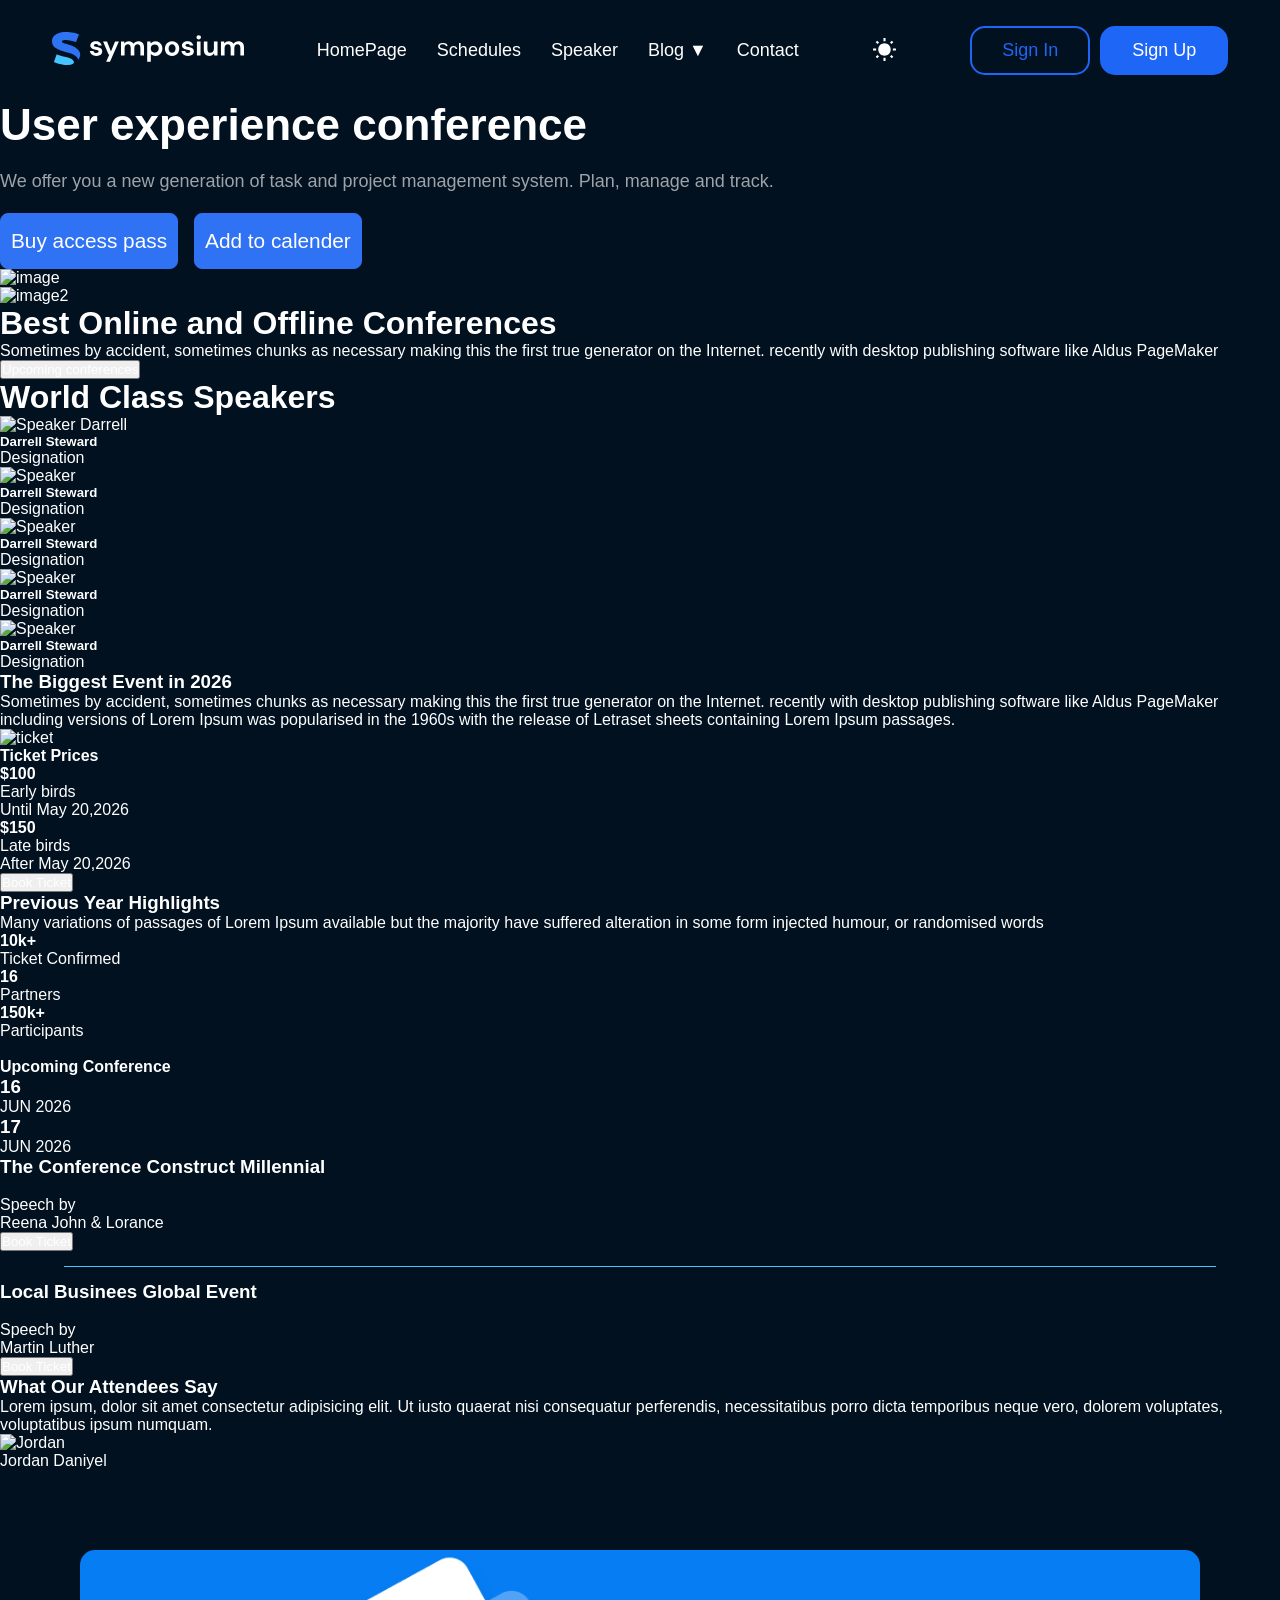
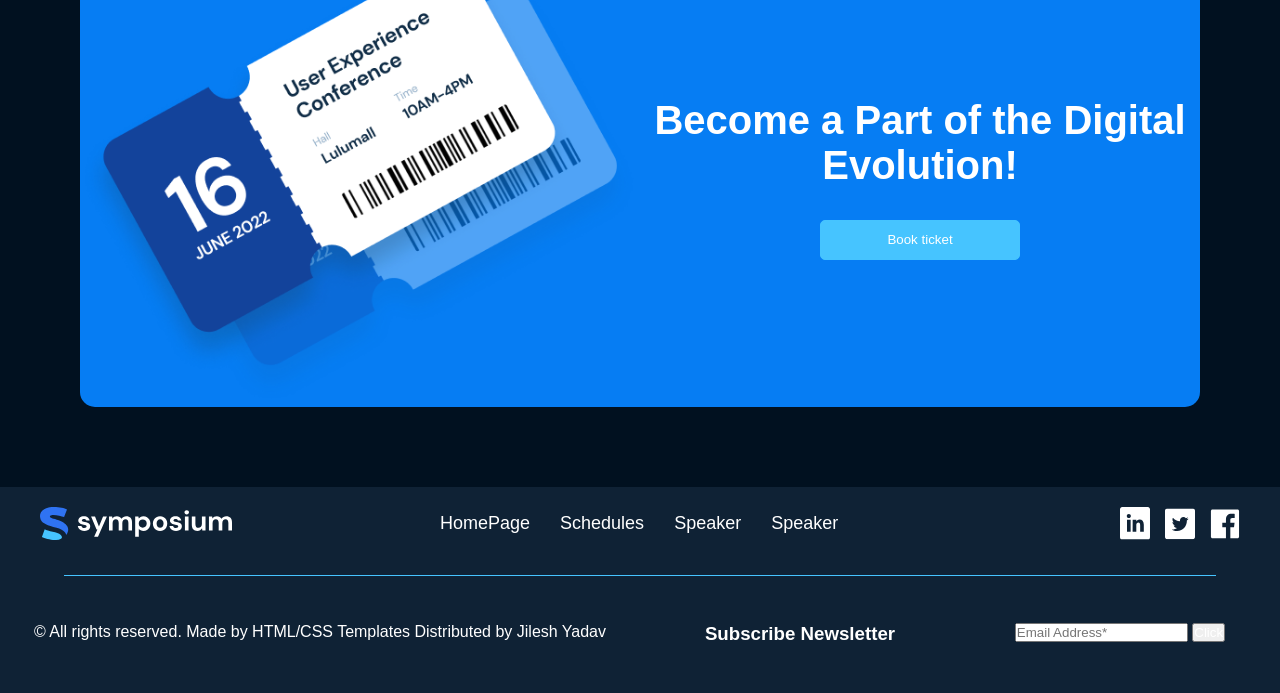
==== index.html @ a8c9424f "Homepage Content✔" ====
<!doctype html>
<html lang="en">
  <head>
    <meta charset="UTF-8" />
    <meta name="viewport" content="width=device-width, initial-scale=1.0" />
    <title>Symposium</title>
    <link rel="stylesheet" href="style.css" />
    <link rel="stylesheet" href="CSS/anant.css" />
    <link rel="shortcut icon" href="https://png.pngtree.com/png-vector/20230527/ourmid/pngtree-s-logo-icon-vector-png-image_7111071.png" type="image/x-icon">
    <link href="https://cdn.jsdelivr.net/npm/remixicon@4.9.0/fonts/remixicon.css" rel="stylesheet"/>
  </head>
  <body>
    <div class="overlay" onclick="closeMenu()"></div>
    <nav class="navbar">
      <div>
        <img src="asset/footer-logo-white.svg" alt="logo" />
      </div>

      <div class="list">
        <ul>
          <li><a href="index.html">HomePage</a></li>
          <li><a href="Schedules.html">Schedules</a></li>
          <li><a href="#">Speaker</a></li>
          <li class="dropdown">
            <a href="#">Blog <span class="caret">▼</span></a>
            <ul class="dropdown-menu">
              <li><a href="#">Blog list</a></li>
              <li><a href="#">Blog details</a></li>
            </ul>
          </li>
          <li><a href="contact.html">Contact</a></li>
        </ul>
      </div>

      <img class="white" src="asset/white.svg" alt="--" />
      <div class="hamburger" onclick="openMenu()">☰</div>
      <div class="buttons">
        <button class="SignIn">Sign In</button>
        <button class="SignUp">Sign Up</button>
      </div>
    </nav>
    <!-- Home Page Content -->
    <main>
      <div class="main1">
        <h1>User experience conference</h1>
        <p>
          We offer you a new generation of task and project management system.
          Plan, manage and track.
        </p>
      <div>  <button><i class="ri-coupon-3-fill"></i> Buy access pass</button>
        <button><i class="ri-calendar-line"></i> Add to calender</button></div>
      </div>
      <div class="main2">
        <img
          src="https://themewagon.github.io/symposium-nextjs/images/ThumbnailSlider/Slider_3.png"
          alt="image"
        />
        <img
          src="https://themewagon.github.io/symposium-nextjs/images/ThumbnailSlider/Slider_3.png"
          alt="image2"
        />

        <h1>Best Online and Offline Conferences</h1>
        <p>
          Sometimes by accident, sometimes chunks as necessary making this the
          first true generator on the Internet. recently with desktop publishing
          software like Aldus PageMaker
        </p>
        <button>Upcoming conferences</button>
      </div>
      <div class="main3">
        <div class="speakers">
          <h1>World Class Speakers</h1>
          <div class="img">
            <img
              src="	https://themewagon.github.io/symposium-nextjs/images/world-class-speakers/speakers_1.png"
              alt="Speaker Darrell"
            />
            <h5>Darrell Steward</h5>
            <p>Designation</p>
          </div>
          <div class="img">
            <img
              src="	https://themewagon.github.io/symposium-nextjs/images/world-class-speakers/speakers_2.png"
              alt="Speaker"
            />
            <h5>Darrell Steward</h5>
            <p>Designation</p>
          </div>
          <div class="img">
            <img
              src="	https://themewagon.github.io/symposium-nextjs/images/world-class-speakers/speakers_3.png"
              alt="Speaker"
            />
            <h5>Darrell Steward</h5>
            <p>Designation</p>
          </div>
          <div class="img">
            <img
              src="https://themewagon.github.io/symposium-nextjs/images/world-class-speakers/speakers_4.png"
              alt="Speaker"
            />
            <h5>Darrell Steward</h5>
            <p>Designation</p>
          </div>
          <div class="img">
            <img
              src="https://themewagon.github.io/symposium-nextjs/images/world-class-speakers/speakers_5.png"
              alt="Speaker"
            />
            <h5>Darrell Steward</h5>
            <p>Designation</p>
          </div>
        </div>
            <div class="m3Bottom">
                <h3>The Biggest Event in 2026</h3>
                <p>Sometimes by accident, sometimes chunks as necessary making this the first true generator on the Internet. recently with desktop publishing software like Aldus PageMaker including versions of Lorem Ipsum was popularised in the 1960s with the release of Letraset sheets containing Lorem Ipsum passages.</p>

                <div class="m3bImage">
                    <div><img src="https://themewagon.github.io/symposium-nextjs/images/event-ticket/ticket.png" alt="ticket"></div>
                    <div>
                        <h4>Ticket Prices</h4>
                        <h4>$100</h4><p>Early birds</p><p>Until May 20,2026</p>
                        <h4>$150</h4><p>Late birds</p><p>After May 20,2026</p>
                        <button>Book Ticket</button>
                    </div>
                </div>
            </div>
      </div>
      <div class="main4">
        <h3>Previous Year Highlights</h3>
        <p>Many variations of passages of Lorem Ipsum available but the majority have suffered alteration in some form injected humour, or randomised words</p>
        <div><h4>10k+</h4><p>Ticket Confirmed</p></div>
        <div><h4>16</h4><p>Partners</p></div>
        <div><h4>150k+</h4><p>Participants</p></div>
        <img src="https://themewagon.github.io/symposium-nextjs/images/highlight/slide-1.png" alt="">
      </div>
      <div class="main5">
        <h4>Upcoming Conference</h4>

        <div><h3>16</h3><p>JUN 2026</p></div>
        <div><h3>17</h3><p>JUN 2026</p></div>

        <div class="m5Bottom">
            <h3>The Conference Construct Millennial</h3>
            <img src="	https://themewagon.github.io/symposium-nextjs/images/upcoming/profile-1.png" alt="">
            <img src="https://themewagon.github.io/symposium-nextjs/images/upcoming/profile-3.png" alt="">
            <p>Speech by</p>
            <p>Reena John & Lorance</p>
            <button>Book Ticket</button>
            <hr>
            <h3>Local Businees Global Event</h3>
            <img src="https://themewagon.github.io/symposium-nextjs/images/upcoming/profile-3.png" alt="">
            <p>Speech by</p>
            <p>Martin Luther</p>
            <button>Book Ticket</button>
        </div>
      </div>
      <div class="main6">
        <h3>What Our Attendees Say</h3>
        <p>Lorem ipsum, dolor sit amet consectetur adipisicing elit. Ut iusto quaerat nisi consequatur perferendis, necessitatibus porro dicta temporibus neque vero, dolorem voluptates, voluptatibus ipsum numquam.</p>

        <div class="attendees">
            <img src="	https://themewagon.github.io/symposium-nextjs/images/testimonials/testimonials-profile.png" alt="Jordan">
            <p>Jordan Daniyel</p>
            <i class="ri-star-fill"></i>
            <i class="ri-star-fill"></i>
            <i class="ri-star-fill"></i>
            <i class="ri-star-fill"></i>
            <i class="ri-star-fill"></i>
        </div>
      </div>
    </main>

    <script>
      function openMenu() {
        document.querySelector(".list").classList.add("active");
        document.querySelector(".buttons").classList.add("active");
        document.querySelector(".overlay").classList.add("active");
      }

      function closeMenu() {
        document.querySelector(".list").classList.remove("active");
        document.querySelector(".buttons").classList.remove("active");
        document.querySelector(".overlay").classList.remove("active");
      }

      window.addEventListener("scroll", function () {
        const navbar = document.querySelector(".navbar");

        if (window.scrollY > 50) {
          navbar.classList.add("scrolled");
        } else {
          navbar.classList.remove("scrolled");
        }
      });
    </script>
    <!-- footer -->
    <footer>
      <div class="footertop">
        <img class="ticket" src="asset/ticket.png" alt="logo" />

        <div class="footert">
          <h1>Become a Part of the Digital Evolution!</h1>
          <button>Book ticket</button>
        </div>
      </div>
      <div style="background-color: #0f2235">
        <div class="MainFooter">
          <img src="asset/footer-logo-white.svg" alt="logo" />
          <div class="footerlist">
            <ul>
              <li><a href="index.html">HomePage</a></li>
              <li><a href="">Schedules</a></li>
              <li><a href="#">Speaker</a></li>
              <li><a href="#">Speaker</a></li>
            </ul>
          </div>
          <div>
            <img src="asset/1.svg" alt="logo" />
            <img src="asset/2.svg" alt="logo" />
            <img src="asset/3.svg" alt="logo" />
          </div>
        </div>
        <hr />
        <div class="footerend">
          <div>
            <p>
              © All rights reserved. Made by HTML/CSS Templates Distributed by
              Jilesh Yadav
            </p>
          </div>
          <div class="footersubs">
            <div><h3>Subscribe Newsletter</h3></div>
            <div>
              <input type="email" placeholder="Email Address*" />
              <button>Click</button>
            </div>
          </div>
        </div>
      </div>
    </footer>
  </body>
</html>
---- style.css ----
*{
    margin: 0;
    padding: 0;
    font-family: "Montserrat", sans-serif;
    box-sizing: border-box;
    scroll-behavior: smooth;

}

body{
    background-color:#011120;
}
.white{
    height: 30px;
    width: 25px;
    position: relative;
}

.navbar{
    position: sticky;
    top: 0px;
    height: 100px;
    display: flex;
    justify-content: space-around;
    align-items: center;
   
    padding: 15px;
}
.navbar.scrolled{
    background-color: #113151;
    box-shadow: 0 2px 10px rgba(0,0,0,0.3);
}


.list ul{
    list-style: none;
    display: flex;
    gap: 30px;
}

.list ul li a{
    text-decoration: none;
    color: white;
    font-size: 18px;
}

.list ul li a:hover{
   color: #1e66f5;
}

/* Dropdown */
.dropdown{
  position: relative;
}

.dropdown-menu{
  position: absolute;
  top: 120%;
  left: 0;
  min-width: 190px;

  background: #061f33;
  border: 1px solid rgba(255,255,255,0.08);
  border-radius: 12px;
  padding: 10px 0;

  list-style: none;

  /* ✅ important */
  display: flex;
  flex-direction: column;

  opacity: 0;
  visibility: hidden;
  transform: translateY(10px);
  transition: all 0.3s ease;
  z-index: 999;
}

.dropdown:hover .dropdown-menu{
  opacity: 1;
  visibility: visible;
  transform: translateY(0);
}

.dropdown-menu li a{
  display: block;
  padding: 10px 18px;
  color: #fff;
  text-decoration: none;
  font-size: 15px;

  /* ✅ keep text in one line */
  white-space: nowrap;
}

.dropdown-menu li a:hover{
  background: rgba(30,102,245,0.15);
  color: #1e66f5;
}

.buttons{
    display: flex;
    gap: 10px;
}

.SignUp{
  position: relative;
  padding: 12px 30px;
  background-color: #1e66f5;
  border: 2px solid #1e66f5;
  border-radius: 15px;
  color: #fff;
  font-size: 18px;
  font-weight: 500;
  cursor: pointer;
  overflow: hidden;
  z-index: 1;
}
.SignUp::before{
  content: "";
  position: absolute;
  inset: 0;
  background: #011120;
  transform: translateY(-100%);
  transition: transform 0.4s ease;
  z-index: -1;
}
.SignUp:hover::before{ transform: translateY(0); }
.SignUp:hover{ color: #1e66f5; }

.SignIn{
  position: relative;
  padding: 12px 30px;
  background-color: #011120;
  border: 2px solid #1e66f5;
  color: #1e66f5;
  border-radius: 15px;
  font-size: 18px;
  font-weight: 500;
  cursor: pointer;
  overflow: hidden;
  z-index: 1;
}
.SignIn::before{
  content: "";
  position: absolute;
  inset: 0;
  background: #1e66f5;
  transform: translateY(-100%);
  transition: transform 0.4s ease;
  z-index: -1;
}
.SignIn:hover::before{ transform: translateY(0); }
.SignIn:hover{ color: white; }




.hamburger{
    display: none;
    font-size: 28px;
    cursor: pointer;
    color: white;
}


.overlay{
    position: fixed;
    top: 0;
    left: 0;
    width: 100%;
    height: 100%;
    background: rgba(0,0,0,0.5);
    opacity: 0;
    visibility: hidden;
    transition: 0.3s;
}

.overlay.active{
    opacity: 1;
    visibility: visible;
}
.Schedules{
    display: grid;
    grid-template-columns: 1fr auto; 
    align-items: center;
    margin-top: 1.5rem;
    padding: 20px 40px;
}


.Schedules h1{
    color: white;
    font-size: 32px;
    margin-bottom: 8px;
}


.Schedules p{
  color: #43617c;
  font-size: 20px;
  font-weight: 600;
  line-height: 1.8;
  max-width: 640px;
}


.Schedules a{
    text-decoration: none;
    color: white;
    
    
    border-radius: 5px;
    font-size: 14px;
}


.scrollContainer{
  
    margin-top: 1.5rem;
    margin-left: 1.5rem;
    margin-right: 1.5rem;
    
    display: flex;
    justify-content: space-around;
    align-content: center;


}
#card{
   
    text-align: center;
    height: 120px;
    width: 160px;
    align-content: center;

    border-radius: 12px;
    background-color: #0f22357a;
    color: #ffffff;
    padding: 10px;
}
/* scrooll */

.scrollContainer{
    display: flex;
    gap: 20px;
    overflow-x: auto;
    padding: 20px 40px;
    margin: 20px;

    scrollbar-width: none;
}

.scrollContainer::-webkit-scrollbar{
    display: none;
}


/* Card style */
.card{

    min-width: 160px;
    height: 120px;

    background-color: #0f22357a;
    color: white;

    border-radius: 12px;

    display: flex;
    flex-direction: column;
    justify-content: center;
    align-items: center;

    flex-shrink: 0;

    scroll-snap-align: start;

    cursor: pointer;

    transition: 0.3s;
}

.card:hover{
    background-color: #067df3;
    transform: translateY(-5px);
}

/* footer */

.footertop{
   background-color: #067df3;
    border-radius: 15px;
    margin: 5rem;
    display: grid;
    grid-template-columns: 1fr 1fr;
    align-items: center;
    overflow: hidden; /* prevents overflow */
}
.footert{
   
    text-align: center;
    align-content: center;
    justify-content: center; 
    

}
.footert h1{
    font-size: 40px;
    color: #ffffff;
}
.footert button{
    margin-top: 2rem;
    width: 200px;
    height: 40px;
    padding: 8px 16px;
    border: 1px solid #46c4ff;
    border-radius: 5px;
    
    background-color: #46c4ff;
    color: #ffffff;
    cursor: pointer;
}
.footert button:hover{
    background-color: transparent;
}
.MainFooter{
    background-color: #0f2235;
    
    padding: 20px 40px;

    display: grid;
    grid-template-columns: 1fr 1fr 1fr;

    align-items: center;

}
.MainFooter div:last-child{

    display: flex;
    gap: 15px;
    justify-content: flex-end;
}

.MainFooter div:last-child img{
    width: 30px;
    cursor: pointer;
}

.footerlist ul{
    list-style: none;
    display: flex;
    gap: 30px;
}

.footerlist ul li a{
    text-decoration: none;
    color: white;
    font-size: 18px;
}
.ticket{
    width: 100%;
    height: auto;
    max-width: 100%;
    object-fit: contain;
   
}
hr {
  border: none; /* Removes default border and 3D effect */
  height: 0.5px; /* Sets the thickness of the line */
  background-color: #46c4ff; /* Sets the color of the line */
  width: 90%; /* Sets the width (optional, default is 100%) */
  margin: 15px auto; /* Centers the line and adds vertical spacing */
}
.footerend{
    color: #ffffff;
    padding-top: 2rem;
    padding-bottom: 3rem;
    text-align: center;
    display: grid;
    grid-template-columns: 1fr 1fr;
}
.footersubs{
     display: grid;
     justify-content: space-around;
     grid-template-columns: 1fr 1fr;
}

@media screen and (max-width:1100px){
.navbar{
    justify-content: space-between;
}
.footerend{
    color: #ffffff;
    
    text-align: center;
    display: grid;
    grid-template-columns: 1fr ;
}
.footersubs{
     display: grid;
   
    grid-template-columns: 1fr;
}

.white{
    margin-left: auto;
    margin-right: 15px;
}
    .hamburger{
        display: block;
    }
    

    .list{
        position: fixed;
        top: 0;
        right: -250px;
        height: 100vh;
        width: 250px;
        background-color: #0f2235;
        transition: right 0.3s ease;
        padding-top: 60px;
        z-index: 1000;
    }

    .list.active{
        right: 0;
    }

    .list ul{
        flex-direction: column;
    }

    .list ul li a{
        text-align: center;
        display: block;
       
    }

    .buttons{
        position: fixed;
        right: -250px;
        top: 250px;
        width: 250px;
       
        flex-direction: column;
        background-color: #0f2235;
        padding: 15px;
        transition: right 0.3s ease;
        z-index: 1000;
    }

    .buttons.active{
        right: 0;
    }

    .buttons button{
        width: 100%;
        margin-bottom: 10px;
    }
     .Schedules{
        grid-template-columns: 1fr;
        gap: 15px;
        text-align: start;
    }
.MainFooter{
        grid-template-columns: 1fr 1fr ;
        gap: 30px;
        text-align: center;
    }

    .MainFooter div:last-child{
        justify-content: start;
    }
    .ticket{
        display: none;
    }
    .footertop{
        display: grid;
        grid-template-columns: 1fr;
        justify-content: center;
        align-items: center;
        text-align: center;
        padding: 2rem;
    }

}
@media screen and (max-width:900px){
.MainFooter{
        grid-template-columns: 1fr  ;
        gap: 20px;
        text-align: center;
    }

    .MainFooter div:last-child{
        justify-content: start;
    }
    
    

}


/* Responsive */
@media(max-width:768px){

.scrollContainer{
    padding: 20px;
}

.card{
    min-width: 140px;
    height: 100px;
}

}

@media(max-width:480px){

.card{
    min-width: 120px;
    height: 90px;
}

}

/* CONTACT US SECTION SLYLING */

/* CONTACT US SECTION */

.container{
  width: min(1200px, 100%);
  margin: 0 auto;
  padding: 0 24px; /* same left/right alignment for everything */
}

.mainone{
  display: grid;
  grid-template-columns: 2fr 1fr;
  align-items: center;
  padding: 70px 0 40px; /* ✅ only vertical spacing */
}

.onefirst h1{
  color: #fff;
  font-size: 40px; /* closer to reference */
  font-weight: 700;
  margin-bottom: 18px;
}

.onefirst p{
  color: #43617c;
  font-size: 20px;
  font-weight: 600;
  line-height: 1.8;
  max-width: 640px;
}

.onesecond{
  justify-self: end;
  font-size: 20px;
  display: flex;
  align-items: center;
  gap: 12px;
}

.onesecond a{
  text-decoration: none;
  color: #43617c;
  font-size: 20px;
  transition: 0.3s;
}
.onesecond a:hover{ text-decoration: underline; }

.onesecond .arrow{ color: #fff; }
.onesecond .active{ color: #fff; font-weight: 500; }

/* EMAIL / CAREER SECTION */
.Email_Career_Section{
  
  display: grid;
  grid-template-columns: 1fr 1fr;
  gap: 90px;
  padding-bottom: 80px;
}

.Card{
  display: grid;
  grid-template-columns: 72px 1fr;
  gap: 24px;
  align-items: start;
}

/* ✅ icon circle like reference */
.Images{
  width: 64px;
  height: 64px;
  border-radius: 50%;
  background: #0b2f4d;
  display: grid;
  place-items: center;
}


/* typography like reference */
.Contant h1{
  color: #fff;
  font-size: 24px;
  font-weight: 700;
  margin-bottom: 12px;
}

.Contant p{
  color: #43617c;
  font-size: 20px;
  line-height: 1.8;
  margin-bottom: 18px;
  max-width: 420px;
}

.Contant a{
  color: #1e66f5;
  font-size: 20px;
  font-weight: 500;
  text-decoration: none;
  display: inline-flex;
  align-items: center;
  gap: 10px;
}

.Contant a span{
  transition: transform 0.3s ease;
}

.Contant a:hover{
  color: #fff;
}
.Contant a:hover span{
  transform: translateX(6px);
}

/* HR */
.custom-line{
  border: none;
  height: 1px;
  background-color: rgba(255, 255, 255, 0.15);
  margin: 60px 0;
}

/* MAP (you said ignore alignment, still making it responsive) */
.map_box{
  margin-top: 40px;
  width: min(1200px, 100%);
  margin: 0 auto 80px;
  border-radius: 15px;
  overflow: hidden;
}
.map_box iframe{
  width: 100%;
  height: 600px;
  display: block;
  border: 0;
}

/* Form section */

.consult-left h1{
  color: #fff;
  font-size: 40px; /* closer to reference */
  font-weight: 700;
  margin-bottom: 18px;
}
.consult-section{
  min-height: 100vh;
  display: grid;
  place-items: center;
  padding: 40px 24px;
}

.consult-container{
  width: min(1200px, 100%);
  display: grid;
  grid-template-columns: 1.1fr 1fr;
  gap: 50px;
  align-items: start;
}

/* LEFT */
.consult-left .title{
  font-size: 54px;
  line-height: 1.05;
  font-weight: 800;
  margin-bottom: 38px;
}

.form-grid{
  display: grid;
  grid-template-columns: 1fr 1fr;
  gap: 26px 22px;
}

.field label{
  display: block;
  font-size: 14px;
  color: rgba(210, 230, 245, 0.75);
  margin-bottom: 10px;
}

.field input,
.field select{
  width: 100%;
  height: 48px;
  background: transparent;
  border: 1px solid rgba(170, 200, 220, 0.28);
  border-radius: 10px;
  padding: 0 14px;
  color: #fff;
  outline: none;
}

.field input::placeholder{
  color: #fff;
}

.field input:focus,
.field select:focus{
  border-color: #fff;
  background-color: #011120;
}

/* Select styling */
.field select{
  appearance: none;
  -webkit-appearance: none;
  -moz-appearance: none;
  padding-right: 44px;
}

/* ICONS inside input */
.input-icon{
  position: relative;
}

.input-icon .icon{
  position: absolute;
  right: 14px;
  top: 50%;
  transform: translateY(-50%);
  width: 18px;
  height: 18px;
  opacity: 0.85;
}

/* Pure CSS icons (no library) */
.icon.chevron{
  width: 10px;
  height: 10px;
  border-right: 2px solid rgba(210,230,245,0.85);
  border-bottom: 2px solid rgba(210,230,245,0.85);
  transform: translateY(-50%) rotate(45deg);
  right: 16px;
}

.icon.calendar{
  border: 2px solid rgba(210,230,245,0.85);
  border-radius: 4px;
}
.icon.calendar::before{
  content: "";
  position: absolute;
  left: 2px;
  right: 2px;
  top: 5px;
  height: 2px;
  background: rgba(210,230,245,0.85);
}

.icon.clock{
  border: 2px solid rgba(210,230,245,0.85);
  border-radius: 50%;
}
.icon.clock::before{
  content: "";
  position: absolute;
  width: 2px;
  height: 6px;
  background: rgba(210,230,245,0.85);
  left: 50%;
  top: 3px;
  transform: translateX(-50%);
}
.icon.clock::after{
  content: "";
  position: absolute;
  width: 5px;
  height: 2px;
  background: rgba(210,230,245,0.85);
  left: 50%;
  top: 50%;
  transform: translate(0, -50%);
}

/* Button spans both columns */
.actions{
  grid-column: 1 / -1;
  margin-top: 10px;
}

.SignUpp{
  position: relative;
  padding: 12px 30px;
  background-color: #1e66f5;
  border: 2px solid #1e66f5;
  border-radius: 10px;
  color: #fff;
  font-size: 18px;
  font-weight: 500;
  cursor: pointer;
  overflow: hidden;
  z-index: 1;
}
.SignUpp::before{
  content: "";
  position: absolute;
  inset: 0;
  background: #011120;
  transform: translateY(-100%);
  transition: transform 0.4s ease;
  z-index: -1;
}
.SignUpp:hover::before{ transform: translateY(0); }
.SignUpp:hover{ color: #1e66f5; }

/* RIGHT IMAGE */
.consult-right{
  display: grid;
  justify-items: end;
}

.consult-right img{
  width: 100%;
  max-width: 750px;   /* increase this */
  height: 700px;      /* increase height */
  object-fit: cover;
  border-radius: 16px;
}

/* Office Section */

.office-section{
  background: #011120; /* dark blue like screenshot */
  padding: 80px 0;
}

.office-wrap{
  width: min(1200px, 100%);
  margin: 0 auto;
  padding: 0 24px;

  display: grid;
  grid-template-columns: 1fr 1fr 1fr;
  row-gap: 55px;
  column-gap: 40px;
  align-items: start;
}

/* Left big titles */
.office-title h2{
  color: #fff;
  font-size: 35px;
  line-height: 1.1;
  font-weight: 600;
  margin: 0;
}

/* Middle address */
.office-address p{
  color: #43617c;
  font-size: 20px;
  line-height: 1.6;
  margin: 0;
}

/* Right contact */
.office-contact{
  display: grid;
  gap: 10px;
}

.office-contact a{
  font-size: 20px;
  text-decoration: underline;
}

/* email style (white underline) */
.office-contact .email{
  color: rgba(255,255,255,0.85);
}

/* call style (blue) */
.office-contact .phone{
  color: #2f78ff;
  text-decoration: none;
}
.office-contact .phone:hover{
  text-decoration: underline;
}

/* Divider line between rows */
.office-line{
  grid-column: 1 / -1;    /* full width */
  border: none;
  height: 1px;
  background: rgba(255, 255, 255, 0.15);
  margin: 0;
}


/* MEDIA QUERIES FOR MOBILE */

@media (max-width: 768px){

  /* Navbar */
  .nav-links{
    display: none; /* hide full menu (you can later add hamburger) */
  }

  .navbar{
    padding: 20px 0;
  }

  .logo img{
    height: 36px;
  }

  /* Contact Section */
  .mainone{
    grid-template-columns: 1fr;
    gap: 20px;
  }

  .onesecond{
    justify-self: start;
  }

  .onefirst h1{
    font-size: 30px;
  }

  .onefirst p{
    font-size: 16px;
  }

  /* Email / Career */
  .Email_Career_Section{
    grid-template-columns: 1fr;
    gap: 40px;
  }

  .Contant p{
    font-size: 16px;
  }

  /* Map */
  .map_box iframe{
    height: 350px;
  }

  /* Consultation Form */
  .consult-container{
    grid-template-columns: 1fr;
    gap: 40px;
  }

  .consult-right{
    justify-items: center;
  }

  .consult-right img{
    height: 400px;
  }

  .form-grid{
    grid-template-columns: 1fr;
  }

  /* Office Section */
  .office-wrap{
    grid-template-columns: 1fr;
    row-gap: 30px;
  }

  .office-title h2{
    font-size: 26px;
  }

  .office-address p,
  .office-contact a{
    font-size: 16px;
  }
}

/* MEDIA QUERIES FOR TABLETS */

@media (min-width: 769px) and (max-width: 1024px){

  .mainone{
    grid-template-columns: 1.5fr 1fr;
  }

  .Email_Career_Section{
    gap: 50px;
  }

  .consult-container{
    grid-template-columns: 1fr;
  }

  .consult-right{
    justify-items: center;
  }

  .consult-right img{
    height: 500px;
  }

  .office-wrap{
    grid-template-columns: 1fr 1fr;
  }

  .office-line{
    grid-column: 1 / -1;
  }
}

/* CONTACT US SECTION END */
---- CSS/anant.css ----
* {
  color: #fff;
}

main {
  width: 100%;
  display: grid;
  grid-template-rows: repeat(6, auto);
}
main .main1 {
  display: flex;
  flex-direction: column;
  gap: 1.3rem;
  width: 100%;
}
main .main1 h1 {
  width: 100%;
  font-size: 44px;
}
main .main1 p {
  font-size: 18px;
  color: rgba(255, 255, 255, 0.6156862745);
}
main .main1 div {
  display: flex;
  gap: 1rem;
}
main .main1 div button {
  width: -moz-fit-content;
  width: fit-content;
  color: white;
  background-color: #2f72f3;
  padding: 15px 10px;
  font-size: 1.3rem;
  border: 1px solid #2f72f3;
  border-radius: 0.5rem;
}
main .main2 {
  width: 100%;
}
main .main2 img {
  width: 100%;
  display: flex;
  flex-direction: column;
  gap: 1rem;
}/*# sourceMappingURL=anant.css.map */
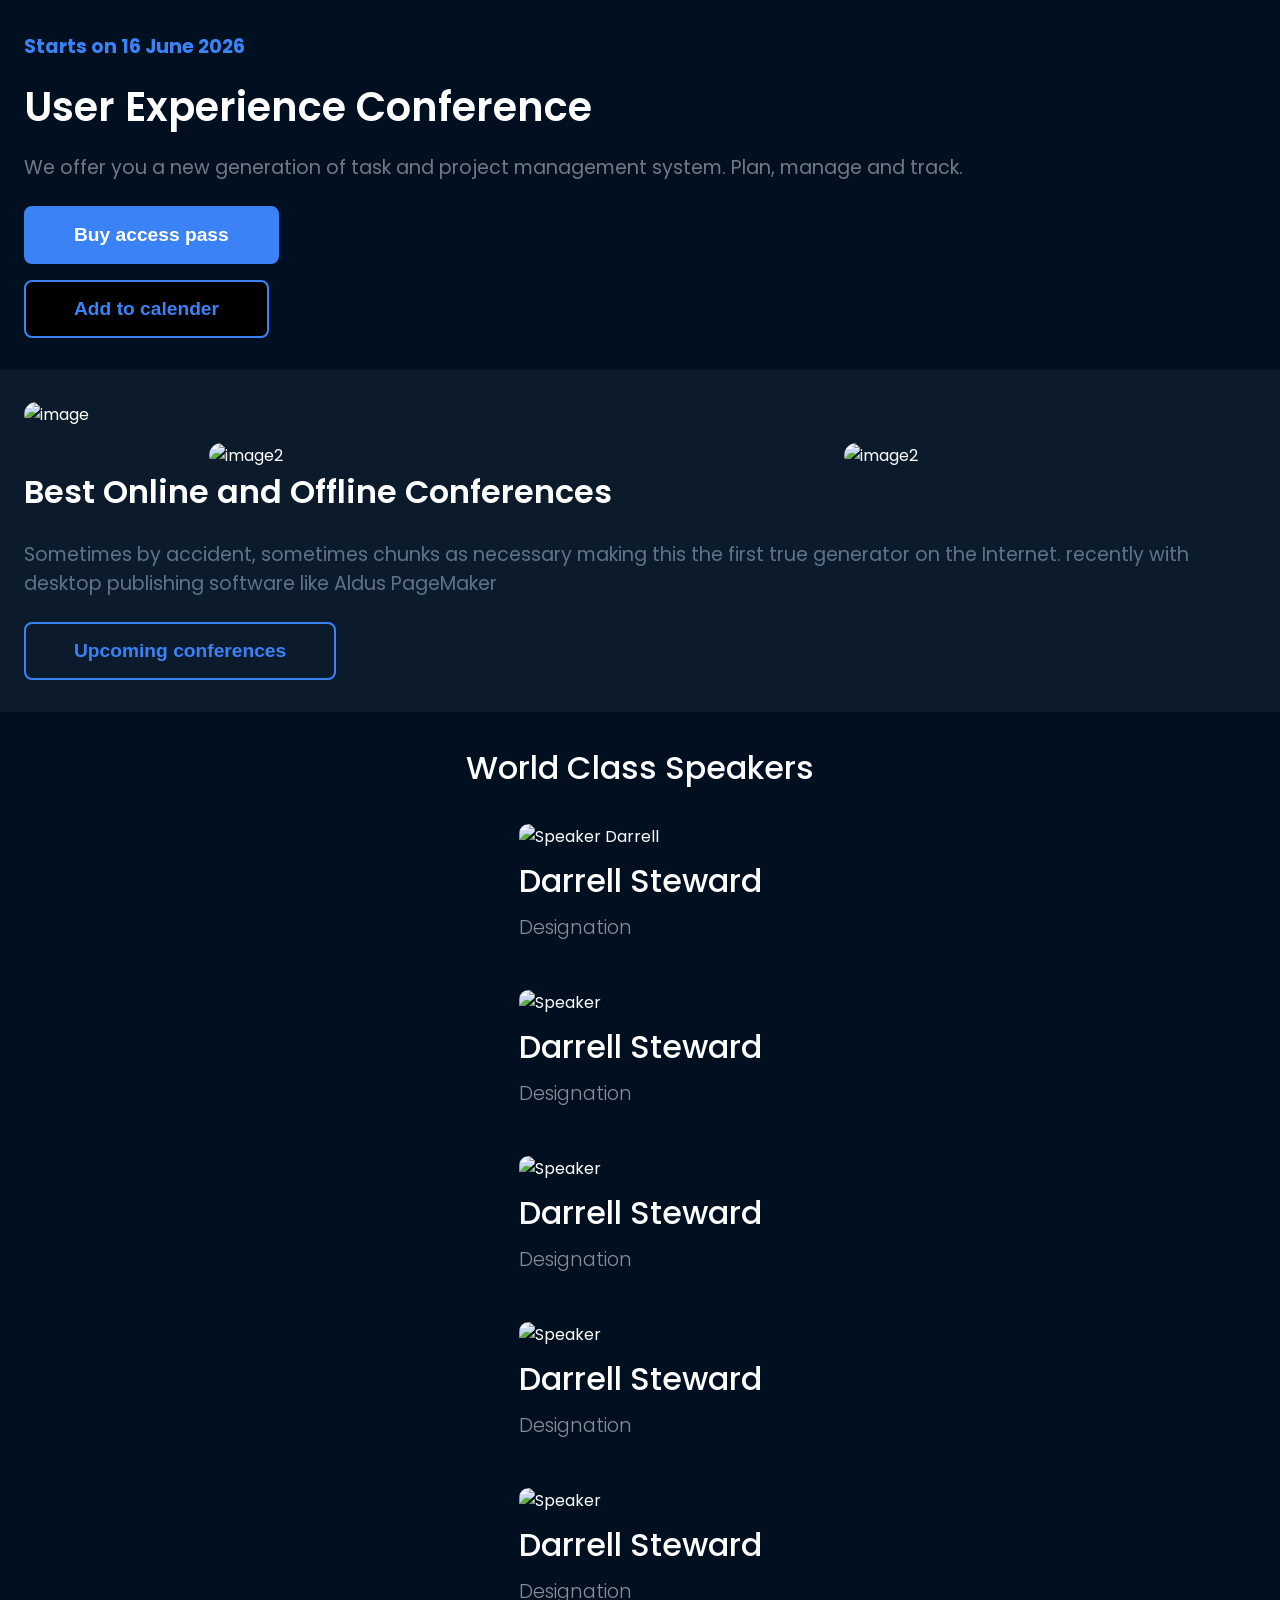
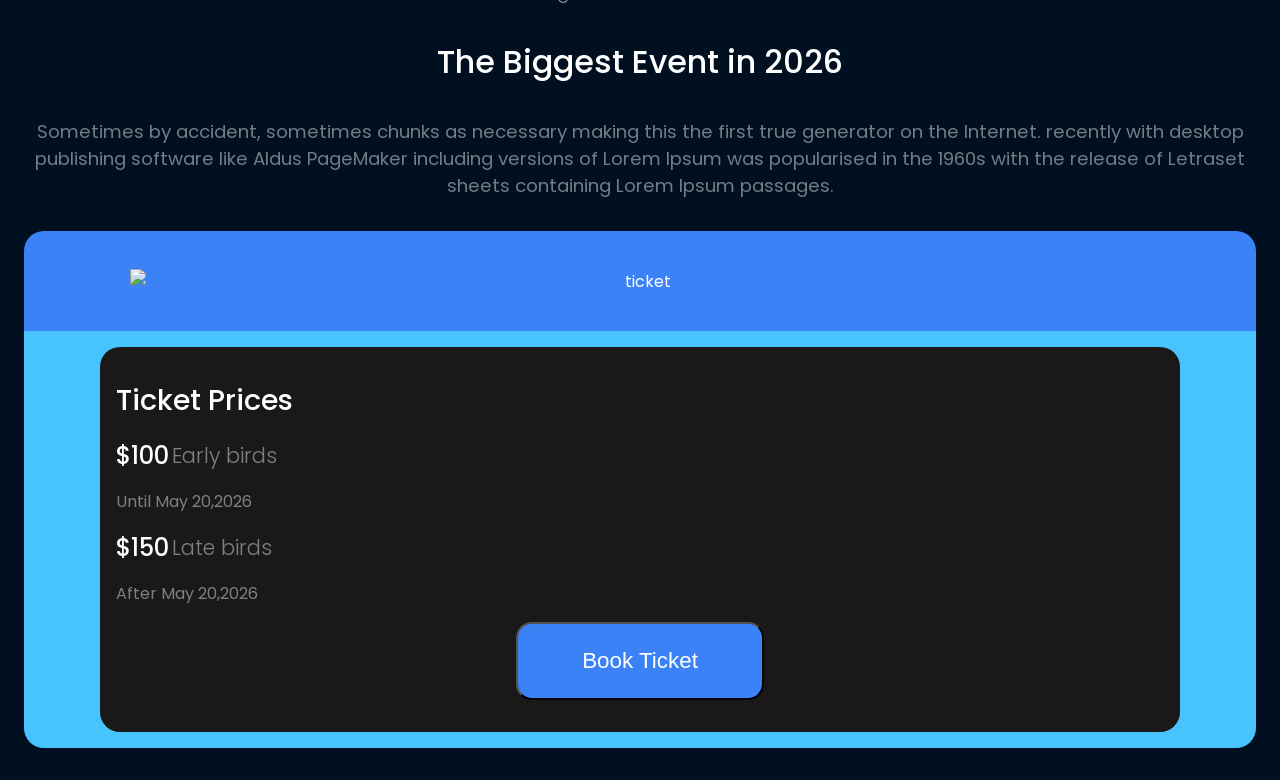
==== commit cabe90d8: "Speaker section ✔" ====
--- a/index.html
+++ b/index.html
@@ -4,73 +4,83 @@
     <meta charset="UTF-8" />
     <meta name="viewport" content="width=device-width, initial-scale=1.0" />
     <title>Symposium</title>
-    <link rel="stylesheet" href="style.css" />
     <link rel="stylesheet" href="CSS/anant.css" />
-    <link rel="shortcut icon" href="https://png.pngtree.com/png-vector/20230527/ourmid/pngtree-s-logo-icon-vector-png-image_7111071.png" type="image/x-icon">
-    <link href="https://cdn.jsdelivr.net/npm/remixicon@4.9.0/fonts/remixicon.css" rel="stylesheet"/>
+    <link rel="preconnect" href="https://fonts.googleapis.com" />
+    <link rel="preconnect" href="https://fonts.gstatic.com" crossorigin />
+    <link
+      rel="shortcut icon"
+      href="https://png.pngtree.com/png-vector/20230527/ourmid/pngtree-s-logo-icon-vector-png-image_7111071.png"
+      type="image/x-icon"
+    />
+    <link
+      href="https://cdn.jsdelivr.net/npm/remixicon@4.9.0/fonts/remixicon.css"
+      rel="stylesheet"
+    />
   </head>
   <body>
-    <div class="overlay" onclick="closeMenu()"></div>
-    <nav class="navbar">
-      <div>
-        <img src="asset/footer-logo-white.svg" alt="logo" />
-      </div>
-
-      <div class="list">
-        <ul>
-          <li><a href="index.html">HomePage</a></li>
-          <li><a href="Schedules.html">Schedules</a></li>
-          <li><a href="#">Speaker</a></li>
-          <li class="dropdown">
-            <a href="#">Blog <span class="caret">▼</span></a>
-            <ul class="dropdown-menu">
-              <li><a href="#">Blog list</a></li>
-              <li><a href="#">Blog details</a></li>
-            </ul>
-          </li>
-          <li><a href="contact.html">Contact</a></li>
-        </ul>
-      </div>
-
-      <img class="white" src="asset/white.svg" alt="--" />
-      <div class="hamburger" onclick="openMenu()">☰</div>
-      <div class="buttons">
-        <button class="SignIn">Sign In</button>
-        <button class="SignUp">Sign Up</button>
-      </div>
-    </nav>
     <!-- Home Page Content -->
     <main>
       <div class="main1">
-        <h1>User experience conference</h1>
-        <p>
-          We offer you a new generation of task and project management system.
-          Plan, manage and track.
-        </p>
-      <div>  <button><i class="ri-coupon-3-fill"></i> Buy access pass</button>
-        <button><i class="ri-calendar-line"></i> Add to calender</button></div>
+        <div class="m1Text">
+          <p>Starts on 16 June 2026</p>
+          <h1>User experience conference</h1>
+          <p>
+            We offer you a new generation of task and project management system.
+            Plan, manage and track.
+          </p>
+        </div>
+        <div>
+          <button><i class="ri-coupon-3-fill"></i> Buy access pass</button>
+          <button><i class="ri-calendar-line"></i> Add to calender</button>
+        </div>
       </div>
       <div class="main2">
-        <img
-          src="https://themewagon.github.io/symposium-nextjs/images/ThumbnailSlider/Slider_3.png"
-          alt="image"
-        />
-        <img
-          src="https://themewagon.github.io/symposium-nextjs/images/ThumbnailSlider/Slider_3.png"
-          alt="image2"
-        />
-
-        <h1>Best Online and Offline Conferences</h1>
-        <p>
-          Sometimes by accident, sometimes chunks as necessary making this the
-          first true generator on the Internet. recently with desktop publishing
-          software like Aldus PageMaker
-        </p>
-        <button>Upcoming conferences</button>
+        <div class="m2Img">
+          <img
+            src="https://themewagon.github.io/symposium-nextjs/images/ThumbnailSlider/Slider_3.png"
+            alt="image"
+          />
+          <div class="slider">
+            <img
+              class="small"
+              src="https://themewagon.github.io/symposium-nextjs/images/ThumbnailSlider/Slider_3.png"
+              alt="image2"
+            />
+            <img
+              class="small"
+              src="https://themewagon.github.io/symposium-nextjs/images/ThumbnailSlider/Slider_3.png"
+              alt="image2"
+            />
+            <img
+              class="small"
+              src="https://themewagon.github.io/symposium-nextjs/images/ThumbnailSlider/Slider_3.png"
+              alt="image2"
+            />
+            <img
+              class="small"
+              src="https://themewagon.github.io/symposium-nextjs/images/ThumbnailSlider/Slider_3.png"
+              alt="image2"
+            />
+            <img
+              class="small"
+              src="https://themewagon.github.io/symposium-nextjs/images/ThumbnailSlider/Slider_3.png"
+              alt="image2"
+            />
+          </div>
+        </div>
+        <div class="m2text">
+          <h1>Best Online and Offline Conferences</h1>
+          <p>
+            Sometimes by accident, sometimes chunks as necessary making this the
+            first true generator on the Internet. recently with desktop
+            publishing software like Aldus PageMaker
+          </p>
+          <button>Upcoming conferences</button>
+        </div>
       </div>
       <div class="main3">
+        <h1>World Class Speakers</h1>
         <div class="speakers">
-          <h1>World Class Speakers</h1>
           <div class="img">
             <img
               src="	https://themewagon.github.io/symposium-nextjs/images/world-class-speakers/speakers_1.png"
@@ -112,22 +122,43 @@
             <p>Designation</p>
           </div>
         </div>
-            <div class="m3Bottom">
-                <h3>The Biggest Event in 2026</h3>
-                <p>Sometimes by accident, sometimes chunks as necessary making this the first true generator on the Internet. recently with desktop publishing software like Aldus PageMaker including versions of Lorem Ipsum was popularised in the 1960s with the release of Letraset sheets containing Lorem Ipsum passages.</p>
-
-                <div class="m3bImage">
-                    <div><img src="https://themewagon.github.io/symposium-nextjs/images/event-ticket/ticket.png" alt="ticket"></div>
-                    <div>
-                        <h4>Ticket Prices</h4>
-                        <h4>$100</h4><p>Early birds</p><p>Until May 20,2026</p>
-                        <h4>$150</h4><p>Late birds</p><p>After May 20,2026</p>
-                        <button>Book Ticket</button>
-                    </div>
+        <div class="m3Bottom">
+          <h3>The Biggest Event in 2026</h3>
+          <p>
+            Sometimes by accident, sometimes chunks as necessary making this the
+            first true generator on the Internet. recently with desktop
+            publishing software like Aldus PageMaker including versions of Lorem
+            Ipsum was popularised in the 1960s with the release of Letraset
+            sheets containing Lorem Ipsum passages.
+          </p>
+
+          <div class="m3bImage">
+            <div>
+              <img
+                src="https://themewagon.github.io/symposium-nextjs/images/event-ticket/ticket.png"
+                alt="ticket"
+              />
+            </div>
+            <div>
+              <div class="m3bText">
+                <h4>Ticket Prices</h4>
+                <div>
+                  <h5>$100</h5>
+                  <p>Early birds</p>
                 </div>
+                <p>Until May 20,2026</p>
+                <div>
+                  <h5>$150</h5>
+                  <p>Late birds</p>
+                </div>
+                <p>After May 20,2026</p>
+                <button>Book Ticket</button>
+              </div>
             </div>
-      </div>
-      <div class="main4">
+          </div>
+        </div>
+      </div>
+      <!--  <div class="main4">
         <h3>Previous Year Highlights</h3>
         <p>Many variations of passages of Lorem Ipsum available but the majority have suffered alteration in some form injected humour, or randomised words</p>
         <div><h4>10k+</h4><p>Ticket Confirmed</p></div>
@@ -169,76 +200,7 @@
             <i class="ri-star-fill"></i>
             <i class="ri-star-fill"></i>
         </div>
-      </div>
+      </div> -->
     </main>
-
-    <script>
-      function openMenu() {
-        document.querySelector(".list").classList.add("active");
-        document.querySelector(".buttons").classList.add("active");
-        document.querySelector(".overlay").classList.add("active");
-      }
-
-      function closeMenu() {
-        document.querySelector(".list").classList.remove("active");
-        document.querySelector(".buttons").classList.remove("active");
-        document.querySelector(".overlay").classList.remove("active");
-      }
-
-      window.addEventListener("scroll", function () {
-        const navbar = document.querySelector(".navbar");
-
-        if (window.scrollY > 50) {
-          navbar.classList.add("scrolled");
-        } else {
-          navbar.classList.remove("scrolled");
-        }
-      });
-    </script>
-    <!-- footer -->
-    <footer>
-      <div class="footertop">
-        <img class="ticket" src="asset/ticket.png" alt="logo" />
-
-        <div class="footert">
-          <h1>Become a Part of the Digital Evolution!</h1>
-          <button>Book ticket</button>
-        </div>
-      </div>
-      <div style="background-color: #0f2235">
-        <div class="MainFooter">
-          <img src="asset/footer-logo-white.svg" alt="logo" />
-          <div class="footerlist">
-            <ul>
-              <li><a href="index.html">HomePage</a></li>
-              <li><a href="">Schedules</a></li>
-              <li><a href="#">Speaker</a></li>
-              <li><a href="#">Speaker</a></li>
-            </ul>
-          </div>
-          <div>
-            <img src="asset/1.svg" alt="logo" />
-            <img src="asset/2.svg" alt="logo" />
-            <img src="asset/3.svg" alt="logo" />
-          </div>
-        </div>
-        <hr />
-        <div class="footerend">
-          <div>
-            <p>
-              © All rights reserved. Made by HTML/CSS Templates Distributed by
-              Jilesh Yadav
-            </p>
-          </div>
-          <div class="footersubs">
-            <div><h3>Subscribe Newsletter</h3></div>
-            <div>
-              <input type="email" placeholder="Email Address*" />
-              <button>Click</button>
-            </div>
-          </div>
-        </div>
-      </div>
-    </footer>
   </body>
 </html>
--- a/CSS/anant.css
+++ b/CSS/anant.css
@@ -1,46 +1,346 @@
+@import url("https://fonts.googleapis.com/css2?family=Poppins:ital,wght@0,100;0,200;0,300;0,400;0,500;0,600;0,700;0,800;0,900;1,100;1,200;1,300;1,400;1,500;1,600;1,700;1,800;1,900&display=swap");
+.poppins-thin {
+  font-family: "Poppins", sans-serif;
+  font-weight: 100;
+  font-style: normal;
+}
+
+.poppins-extralight {
+  font-family: "Poppins", sans-serif;
+  font-weight: 200;
+  font-style: normal;
+}
+
+.poppins-light {
+  font-family: "Poppins", sans-serif;
+  font-weight: 300;
+  font-style: normal;
+}
+
+.poppins-regular {
+  font-family: "Poppins", sans-serif;
+  font-weight: 400;
+  font-style: normal;
+}
+
+.poppins-medium {
+  font-family: "Poppins", sans-serif;
+  font-weight: 500;
+  font-style: normal;
+}
+
+.poppins-semibold {
+  font-family: "Poppins", sans-serif;
+  font-weight: 600;
+  font-style: normal;
+}
+
+.poppins-bold {
+  font-family: "Poppins", sans-serif;
+  font-weight: 700;
+  font-style: normal;
+}
+
+.poppins-extrabold {
+  font-family: "Poppins", sans-serif;
+  font-weight: 800;
+  font-style: normal;
+}
+
+.poppins-black {
+  font-family: "Poppins", sans-serif;
+  font-weight: 900;
+  font-style: normal;
+}
+
+.poppins-thin-italic {
+  font-family: "Poppins", sans-serif;
+  font-weight: 100;
+  font-style: italic;
+}
+
+.poppins-extralight-italic {
+  font-family: "Poppins", sans-serif;
+  font-weight: 200;
+  font-style: italic;
+}
+
+.poppins-light-italic {
+  font-family: "Poppins", sans-serif;
+  font-weight: 300;
+  font-style: italic;
+}
+
+.poppins-regular-italic {
+  font-family: "Poppins", sans-serif;
+  font-weight: 400;
+  font-style: italic;
+}
+
+.poppins-medium-italic {
+  font-family: "Poppins", sans-serif;
+  font-weight: 500;
+  font-style: italic;
+}
+
+.poppins-semibold-italic {
+  font-family: "Poppins", sans-serif;
+  font-weight: 600;
+  font-style: italic;
+}
+
+.poppins-bold-italic {
+  font-family: "Poppins", sans-serif;
+  font-weight: 700;
+  font-style: italic;
+}
+
+.poppins-extrabold-italic {
+  font-family: "Poppins", sans-serif;
+  font-weight: 800;
+  font-style: italic;
+}
+
+.poppins-black-italic {
+  font-family: "Poppins", sans-serif;
+  font-weight: 900;
+  font-style: italic;
+}
+
 * {
   color: #fff;
+  margin: 0;
+  padding: 0;
+  box-sizing: border-box;
+}
+
+html,
+body {
+  width: 100%;
+  height: 100%;
+  font-family: "Poppins", sans-serif;
 }
 
 main {
-  width: 100%;
-  display: grid;
-  grid-template-rows: repeat(6, auto);
+  background-color: #001020;
 }
 main .main1 {
-  display: flex;
-  flex-direction: column;
-  gap: 1.3rem;
-  width: 100%;
-}
-main .main1 h1 {
-  width: 100%;
-  font-size: 44px;
-}
-main .main1 p {
-  font-size: 18px;
-  color: rgba(255, 255, 255, 0.6156862745);
-}
-main .main1 div {
-  display: flex;
+  padding: 2rem 1.5rem;
+  padding-bottom: 2rem;
+  display: grid;
+  gap: 1.5rem;
+}
+main .main1 .m1Text {
+  display: flex;
+  flex-direction: column;
   gap: 1rem;
 }
-main .main1 div button {
+main .main1 .m1Text P:first-child {
+  font-weight: 700;
+  color: #3b82f6;
+  font-size: 1.2rem;
+}
+main .main1 .m1Text h1 {
+  font-size: 2.5rem;
+  font-weight: 600;
+  text-transform: capitalize;
+}
+main .main1 .m1Text p:last-child {
+  color: rgba(255, 255, 255, 0.4392156863);
+  font-size: 1.2rem;
+}
+main .main1 > div {
+  display: flex;
+  flex-direction: column;
+  gap: 1rem;
+}
+main .main1 > div button {
   width: -moz-fit-content;
   width: fit-content;
-  color: white;
-  background-color: #2f72f3;
-  padding: 15px 10px;
+  padding: 1rem 3rem;
+  border-radius: 8px;
+  border: 2px solid #3b82f6;
+  background-color: #3b82f6;
+  color: #fff;
+  font-size: 1.2rem;
+  font-weight: 600;
+}
+main .main1 > div > button:nth-child(2) {
+  background-color: #000;
+  color: #3b82f6;
+}
+main .main1 > div > button:nth-child(2) i {
+  color: #3b82f6;
+}
+main .main2 {
+  background-color: #0c1b2c;
+  padding: 2rem 1.5rem;
+}
+main .main2 .m2Img {
+  display: flex;
+  flex-direction: column;
+  gap: 1rem;
+  justify-content: center;
+  align-items: center;
+}
+main .main2 .m2Img img {
+  border-radius: 20px;
+  width: 100%;
+}
+main .main2 .m2Img .slider {
+  display: flex;
+  overflow-x: scroll;
+  scroll-snap-type: x mandatory;
+  scrollbar-width: none;
+  width: 100%;
+  padding: 0 15%;
+  scroll-padding: 0 15%;
+  gap: 2rem;
+}
+main .main2 .m2Img .slider .small {
+  flex: 0 0 70%;
+  scroll-snap-align: center;
+  -o-object-fit: cover;
+     object-fit: cover;
+}
+main .main2 .m2text {
+  display: grid;
+  gap: 1.5rem;
+}
+main .main2 .m2text h1 {
+  font-family: "Poppins", sans-serif;
+  font-weight: 600;
+}
+main .main2 .m2text p {
+  font-family: "Poppins", sans-serif;
+  font-weight: 400;
+  font-size: 1.2rem;
+  color: rgba(197, 226, 255, 0.4431372549);
+}
+main .main2 .m2text button {
+  width: -moz-fit-content;
+  width: fit-content;
+  padding: 1rem 3rem;
+  border-radius: 8px;
+  border: 2px solid #3b82f6;
+  background-color: rgba(0, 0, 0, 0);
+  color: #3b82f6;
+  font-size: 1.2rem;
+  font-weight: 600;
+}
+main .main3 {
+  width: 100%;
+  padding: 2rem 1.5rem;
+  display: flex;
+  flex-direction: column;
+  gap: 2rem;
+  align-items: center;
+}
+main .main3 h1 {
+  font-family: "Poppins", sans-serif;
+  font-weight: 500;
+}
+main .main3 .speakers {
+  display: grid;
+  gap: 3rem;
+}
+main .main3 .speakers .img {
+  display: grid;
+  gap: 0.5rem;
+}
+main .main3 .speakers .img img {
+  width: 100%;
+  border-radius: 0.6rem;
+}
+main .main3 .speakers .img > h5 {
+  font-size: 2rem;
+  font-weight: 500;
+}
+main .main3 .speakers .img > p {
+  color: rgba(220, 225, 231, 0.6078431373);
+  font-size: 1.2rem;
+  font-weight: 300;
+}
+main .main3 .m3Bottom {
+  width: 100%;
+  display: flex;
+  flex-direction: column;
+  gap: 2rem;
+  text-align: center;
+}
+main .main3 .m3Bottom h3 {
+  font-size: 2rem;
+  font-weight: 500;
+}
+main .main3 .m3Bottom p {
+  font-size: 1.15rem;
+  color: rgba(255, 255, 255, 0.4509803922);
+}
+main .main3 .m3Bottom .m3bImage {
+  width: 100%;
+  display: grid;
+  grid-template-rows: repeat(2, minmax(100px, auto));
+}
+main .main3 .m3Bottom .m3bImage > div:first-child {
+  padding: 1rem;
+  background-color: #3b82f6;
+  border-top-left-radius: 20px;
+  border-top-right-radius: 20px;
+  display: flex;
+  flex-direction: column;
+  gap: 0;
+  align-items: center;
+  justify-content: center;
+}
+main .main3 .m3Bottom .m3bImage > div:first-child img {
+  width: 85%;
+}
+main .main3 .m3Bottom .m3bImage > div:last-child {
+  padding: 1rem;
+  background-color: #47c4fe;
+  border-bottom-left-radius: 20px;
+  border-bottom-right-radius: 20px;
+  display: flex;
+  flex-direction: column;
+  gap: 0;
+  align-items: center;
+  justify-content: center;
+}
+main .main3 .m3Bottom .m3bImage > div:last-child .m3bText {
+  display: grid;
+  gap: 1rem;
+  border-radius: 20px;
+  width: 90%;
+  padding: 2rem 1rem;
+  text-align: left;
+  background-color: #1a1818;
+}
+main .main3 .m3Bottom .m3bImage > div:last-child .m3bText h4 {
+  font-size: 1.8rem;
+  font-weight: 500;
+}
+main .main3 .m3Bottom .m3bImage > div:last-child .m3bText div {
+  display: flex;
+  align-items: center;
+  gap: 0.2rem;
+}
+main .main3 .m3Bottom .m3bImage > div:last-child .m3bText div h5 {
+  font-size: 1.5rem;
+  font-weight: 500;
+}
+main .main3 .m3Bottom .m3bImage > div:last-child .m3bText div p {
   font-size: 1.3rem;
-  border: 1px solid #2f72f3;
-  border-radius: 0.5rem;
-}
-main .main2 {
-  width: 100%;
-}
-main .main2 img {
-  width: 100%;
-  display: flex;
-  flex-direction: column;
-  gap: 1rem;
+  font-weight: 300;
+}
+main .main3 .m3Bottom .m3bImage > div:last-child .m3bText p {
+  font-size: 1rem;
+}
+main .main3 .m3Bottom .m3bImage > div:last-child .m3bText button {
+  margin: 0 auto;
+  width: -moz-fit-content;
+  width: fit-content;
+  background-color: #3b82f6;
+  padding: 1.5rem 4rem;
+  font-size: 1.4rem;
+  border-radius: 1rem;
 }/*# sourceMappingURL=anant.css.map */
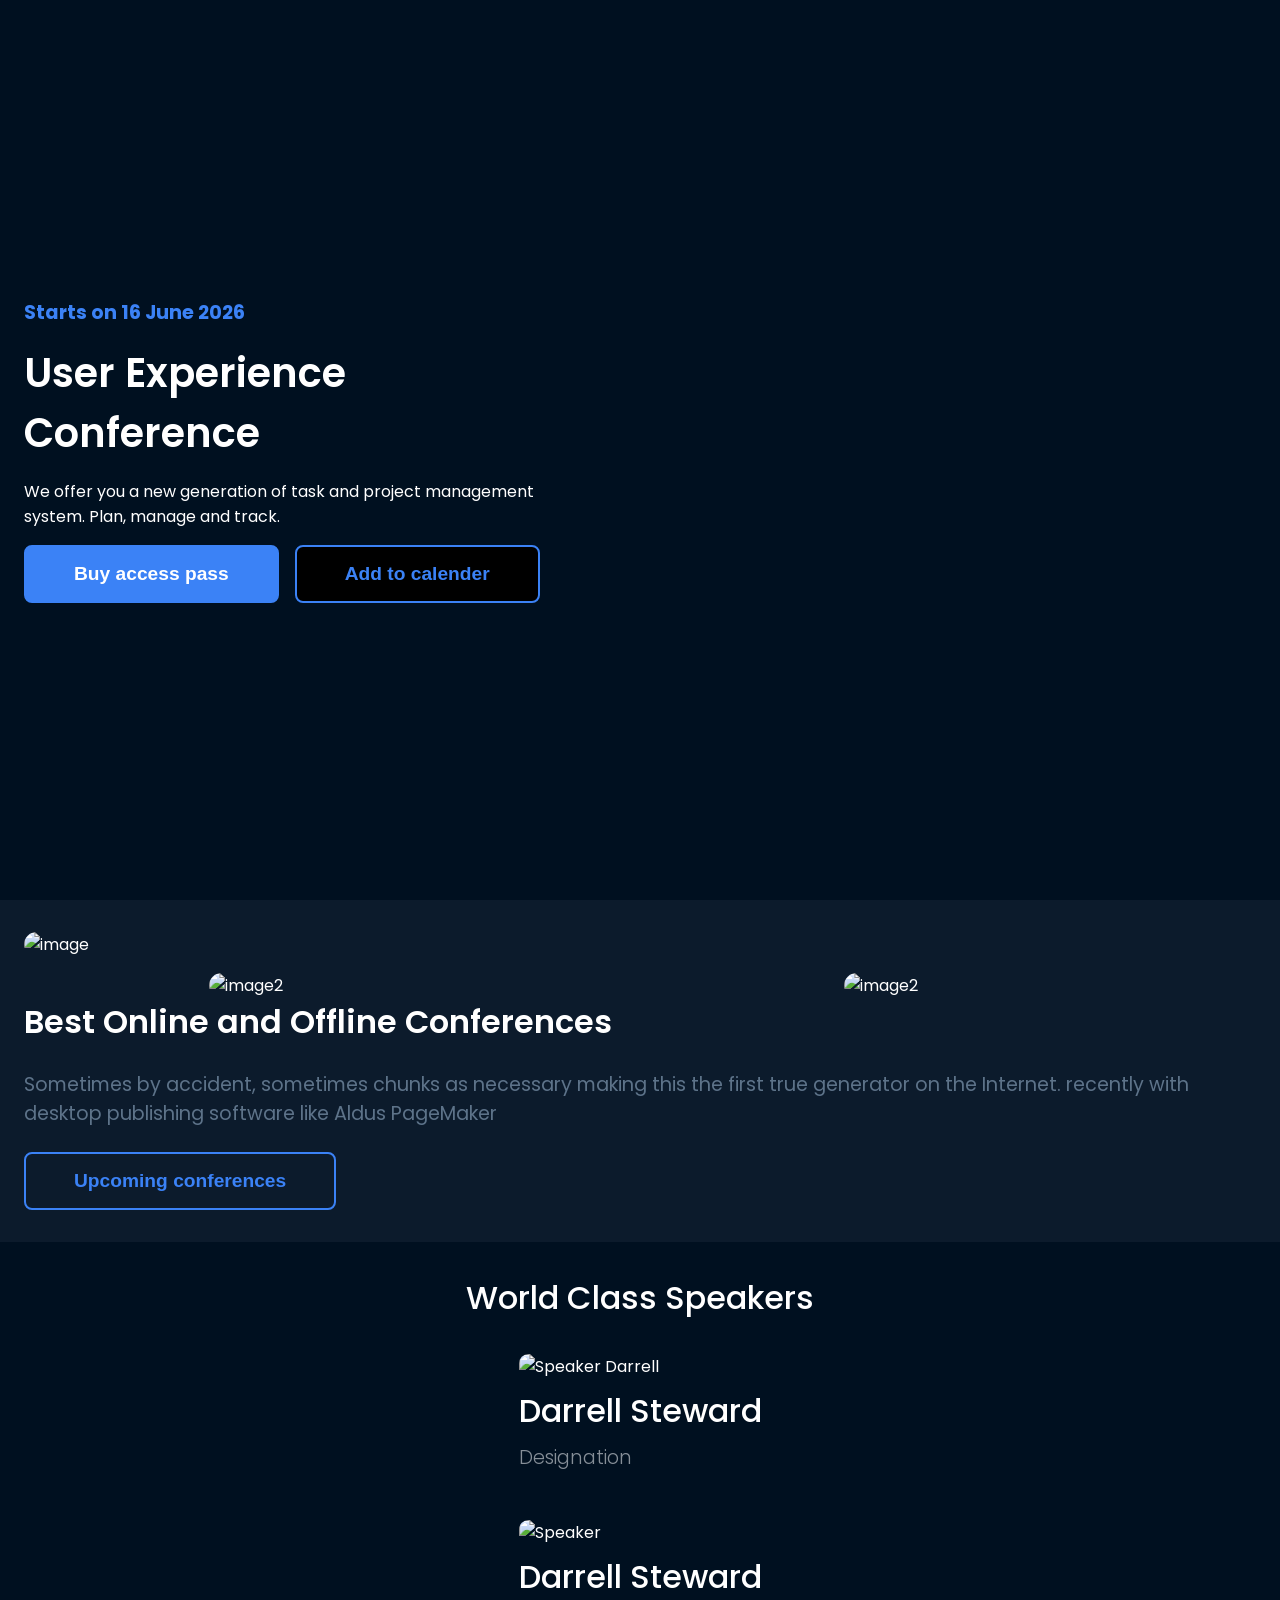
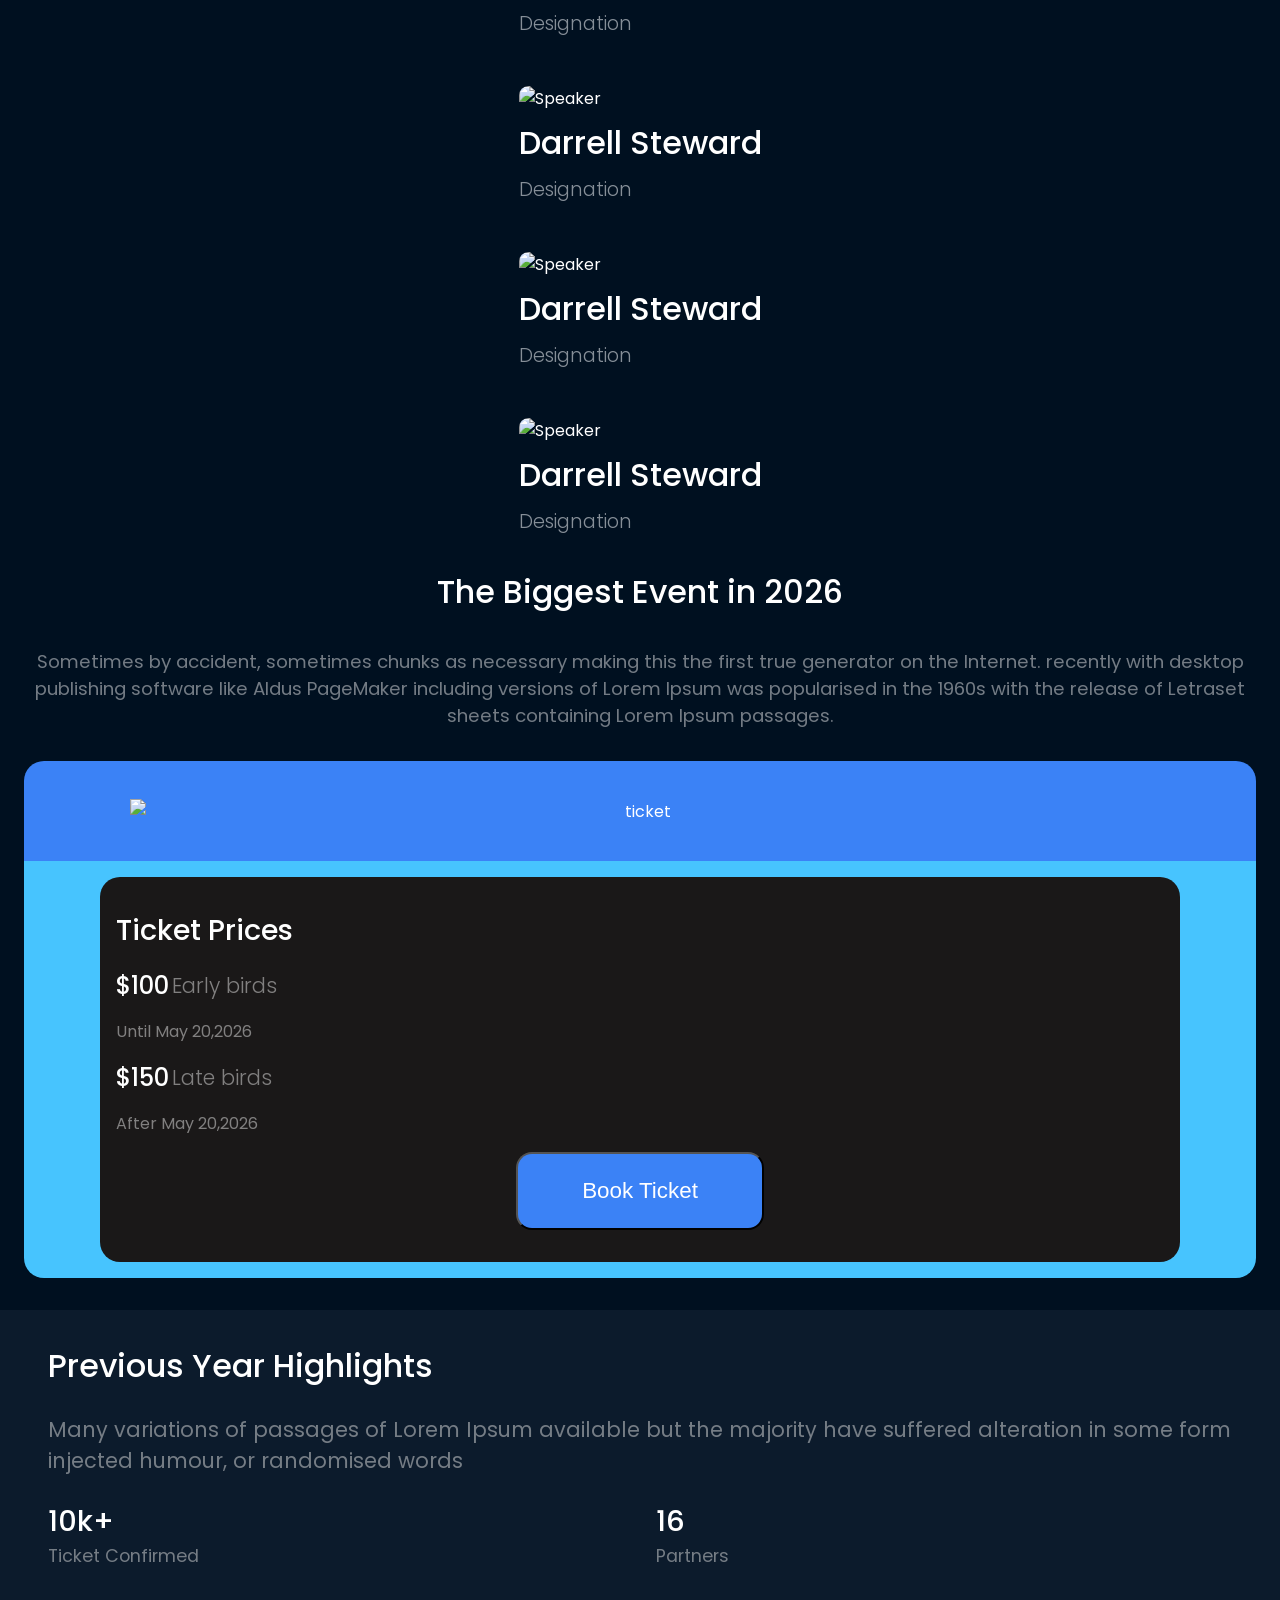
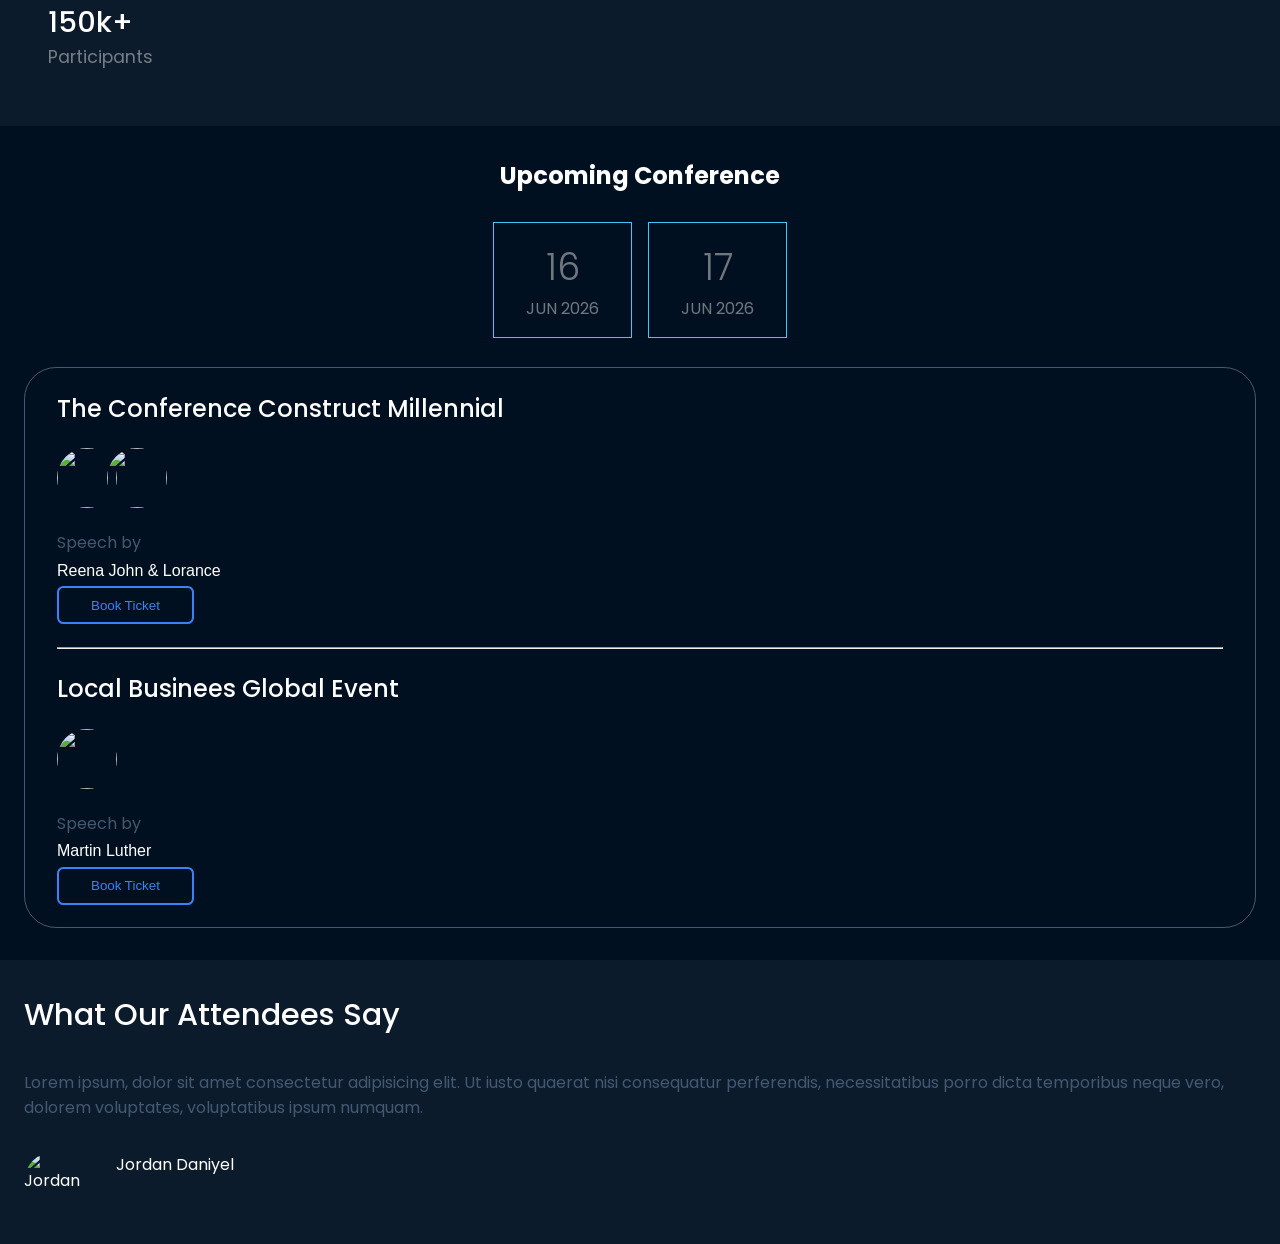
==== commit 8e18732a: "Merge pull request #10 from jilesh1/homepage Mobile View ✔" ====
--- a/index.html
+++ b/index.html
@@ -28,10 +28,14 @@
             We offer you a new generation of task and project management system.
             Plan, manage and track.
           </p>
-        </div>
-        <div>
-          <button><i class="ri-coupon-3-fill"></i> Buy access pass</button>
-          <button><i class="ri-calendar-line"></i> Add to calender</button>
+          <div class="button">
+            <button><i class="ri-coupon-3-fill"></i> Buy access pass</button>
+            <button><i class="ri-calendar-line"></i> Add to calender</button>
+          </div>
+        </div>
+        <div class="images">
+          <img src="https://themewagon.github.io/symposium-nextjs/images/hero/john.png" alt="" class="left">
+          <img src="https://themewagon.github.io/symposium-nextjs/images/hero/maria.png" alt="" class="right">
         </div>
       </div>
       <div class="main2">
@@ -158,49 +162,100 @@
           </div>
         </div>
       </div>
-      <!--  <div class="main4">
+      <div class="main4">
         <h3>Previous Year Highlights</h3>
-        <p>Many variations of passages of Lorem Ipsum available but the majority have suffered alteration in some form injected humour, or randomised words</p>
-        <div><h4>10k+</h4><p>Ticket Confirmed</p></div>
-        <div><h4>16</h4><p>Partners</p></div>
-        <div><h4>150k+</h4><p>Participants</p></div>
-        <img src="https://themewagon.github.io/symposium-nextjs/images/highlight/slide-1.png" alt="">
+        <p>
+          Many variations of passages of Lorem Ipsum available but the majority
+          have suffered alteration in some form injected humour, or randomised
+          words
+        </p>
+        <div class="stats">
+          <div>
+            <h4>10k+</h4>
+            <p>Ticket Confirmed</p>
+          </div>
+          <div>
+            <h4>16</h4>
+            <p>Partners</p>
+          </div>
+          <div>
+            <h4>150k+</h4>
+            <p>Participants</p>
+          </div>
+        </div>
+        <img
+          src="https://themewagon.github.io/symposium-nextjs/images/highlight/slide-1.png"
+          alt=""
+        />
       </div>
       <div class="main5">
         <h4>Upcoming Conference</h4>
 
-        <div><h3>16</h3><p>JUN 2026</p></div>
-        <div><h3>17</h3><p>JUN 2026</p></div>
+        <div class="mDate">
+          <div class="date">
+            <h3>16</h3>
+            <p>JUN 2026</p>
+          </div>
+          <div class="date">
+            <h3>17</h3>
+            <p>JUN 2026</p>
+          </div>
+        </div>
 
         <div class="m5Bottom">
-            <h3>The Conference Construct Millennial</h3>
-            <img src="	https://themewagon.github.io/symposium-nextjs/images/upcoming/profile-1.png" alt="">
-            <img src="https://themewagon.github.io/symposium-nextjs/images/upcoming/profile-3.png" alt="">
+          <h3>The Conference Construct Millennial</h3>
+          <div class="m5bImg">
+            <img
+              src="	https://themewagon.github.io/symposium-nextjs/images/upcoming/profile-1.png"
+              alt=""
+            />
+            <img
+              src="https://themewagon.github.io/symposium-nextjs/images/upcoming/profile-3.png"
+              alt=""
+            />
+          </div>
+          <div class="guest">
             <p>Speech by</p>
             <p>Reena John & Lorance</p>
             <button>Book Ticket</button>
-            <hr>
-            <h3>Local Businees Global Event</h3>
-            <img src="https://themewagon.github.io/symposium-nextjs/images/upcoming/profile-3.png" alt="">
+          </div>
+          <hr />
+          <h3>Local Businees Global Event</h3>
+          <img
+            id="guest"
+            src="https://themewagon.github.io/symposium-nextjs/images/upcoming/profile-3.png"
+            alt=""
+          />
+          <div class="guest">
             <p>Speech by</p>
             <p>Martin Luther</p>
             <button>Book Ticket</button>
+          </div>
         </div>
       </div>
       <div class="main6">
         <h3>What Our Attendees Say</h3>
-        <p>Lorem ipsum, dolor sit amet consectetur adipisicing elit. Ut iusto quaerat nisi consequatur perferendis, necessitatibus porro dicta temporibus neque vero, dolorem voluptates, voluptatibus ipsum numquam.</p>
+        <p>
+          Lorem ipsum, dolor sit amet consectetur adipisicing elit. Ut iusto
+          quaerat nisi consequatur perferendis, necessitatibus porro dicta
+          temporibus neque vero, dolorem voluptates, voluptatibus ipsum numquam.
+        </p>
 
         <div class="attendees">
-            <img src="	https://themewagon.github.io/symposium-nextjs/images/testimonials/testimonials-profile.png" alt="Jordan">
+          <img
+            src="	https://themewagon.github.io/symposium-nextjs/images/testimonials/testimonials-profile.png"
+            alt="Jordan"
+          />
+          <div>
             <p>Jordan Daniyel</p>
             <i class="ri-star-fill"></i>
             <i class="ri-star-fill"></i>
             <i class="ri-star-fill"></i>
             <i class="ri-star-fill"></i>
             <i class="ri-star-fill"></i>
-        </div>
-      </div> -->
+          </div>
+        </div>
+      </div>
     </main>
   </body>
 </html>
--- a/CSS/anant.css
+++ b/CSS/anant.css
@@ -149,12 +149,12 @@
   color: rgba(255, 255, 255, 0.4392156863);
   font-size: 1.2rem;
 }
-main .main1 > div {
+main .main1 .m1Text > div {
   display: flex;
   flex-direction: column;
   gap: 1rem;
 }
-main .main1 > div button {
+main .main1 .m1Text > div button {
   width: -moz-fit-content;
   width: fit-content;
   padding: 1rem 3rem;
@@ -165,12 +165,15 @@
   font-size: 1.2rem;
   font-weight: 600;
 }
-main .main1 > div > button:nth-child(2) {
+main .main1 .m1Text > div > button:nth-child(2) {
   background-color: #000;
   color: #3b82f6;
 }
-main .main1 > div > button:nth-child(2) i {
+main .main1 .m1Text > div > button:nth-child(2) i {
   color: #3b82f6;
+}
+main .main1 .images {
+  display: none;
 }
 main .main2 {
   background-color: #0c1b2c;
@@ -343,4 +346,204 @@
   padding: 1.5rem 4rem;
   font-size: 1.4rem;
   border-radius: 1rem;
+}
+main .main4 {
+  background-color: #0c1b2c;
+  padding: 2rem 3rem;
+  display: flex;
+  flex-direction: column;
+  gap: 1.5rem;
+}
+main .main4 h3 {
+  font-size: 2rem;
+  font-weight: 500;
+}
+main .main4 p {
+  font-size: 1.3rem;
+  color: rgba(218, 218, 218, 0.5137254902);
+}
+main .main4 .stats {
+  display: grid;
+  gap: 2rem;
+  grid-template-rows: 1fr 1fr;
+  grid-template-columns: 1fr 1fr;
+}
+main .main4 .stats h4 {
+  font-size: 1.8rem;
+  font-weight: 500;
+}
+main .main4 .stats p {
+  font-size: 1.1rem;
+}
+main .main4 img {
+  width: 100%;
+  border-radius: 2rem;
+}
+main .main5 {
+  padding: 2rem 1.5rem;
+  display: grid;
+  gap: 1.8rem;
+}
+main .main5 h4 {
+  text-align: center;
+  font-size: 1.5rem;
+}
+main .main5 .mDate {
+  display: flex;
+  flex-direction: column;
+  gap: 1rem;
+  flex-direction: row;
+  align-items: center;
+  justify-content: center;
+}
+main .main5 .mDate .date:hover {
+  border: 1px solid #0c1b2c;
+  background-color: #0c1b2c;
+}
+main .main5 .mDate .date {
+  width: -moz-fit-content;
+  width: fit-content;
+  padding: 1rem 2rem;
+  align-items: center;
+  display: flex;
+  flex-direction: column;
+  gap: 0.1rem;
+  flex-direction: column;
+  border: 1px solid #47c4fe;
+}
+main .main5 .mDate .date h3 {
+  font-size: 2.3rem;
+  font-weight: 300;
+}
+main .main5 .mDate .date h3,
+main .main5 .mDate .date p {
+  color: rgba(218, 218, 218, 0.5137254902);
+}
+main .main5 .m5Bottom {
+  border: 1px solid #435972;
+  border-radius: 2rem;
+  padding: 1.4rem 2rem;
+  display: grid;
+  gap: 1.4rem;
+}
+main .main5 .m5Bottom h3 {
+  font-size: 1.5rem;
+  font-weight: 500;
+}
+main .main5 .m5Bottom hr {
+  background-color: #3714ff;
+}
+main .main5 .m5Bottom .m5bImg {
+  display: flex;
+  align-items: center;
+}
+main .main5 .m5Bottom .m5bImg img {
+  width: 60px;
+  height: 60px;
+  border-radius: 50%;
+  transition: transform 0.5s ease;
+}
+main .main5 .m5Bottom .m5bImg img:nth-child(2) {
+  margin-left: -10px;
+}
+main .main5 .m5Bottom .guest {
+  display: grid;
+  gap: 0.4rem;
+}
+main .main5 .m5Bottom .guest p:first-child {
+  color: #435972;
+}
+main .main5 .m5Bottom .guest p:nth-child(2) {
+  font-size: 1rem;
+  font-family: "Franklin Gothic Medium", "Arial Narrow", Arial, sans-serif;
+}
+main .main5 .m5Bottom .guest BUTTON {
+  color: #3b82f6;
+  border: 2px solid #3b82f6;
+  width: -moz-fit-content;
+  width: fit-content;
+  background-color: transparent;
+  border-radius: 0.4rem;
+  padding: 0.6rem 2rem;
+}
+main .main5 .m5Bottom #guest {
+  width: 60px;
+  height: 60px;
+  border-radius: 50%;
+}
+main .main5 .m5Bottom {
+  /* Cool hover effect: spread them out when hovering */
+}
+main .main5 .m5Bottom .m5bImg:hover img:nth-child(2) {
+  margin-left: 5px;
+}
+main .main6 {
+  display: grid;
+  gap: 2rem;
+  padding: 2rem 1.5rem;
+  background-color: #0c1b2c;
+}
+main .main6 h3 {
+  font-size: 1.9rem;
+  font-weight: 500;
+}
+main .main6 p {
+  color: #435972;
+}
+main .main6 .attendees {
+  display: flex;
+  flex-direction: column;
+  gap: 2rem;
+  flex-direction: row;
+}
+main .main6 .attendees img {
+  width: 60px;
+  height: 60px;
+  border-radius: 50%;
+}
+main .main6 .attendees P {
+  color: white;
+}
+main .main6 .attendees i {
+  color: goldenrod;
+}
+
+@media (min-width: 1000px) {
+  main .main1 {
+    height: 100vh;
+    display: grid;
+    place-items: center;
+    grid-template-columns: 1fr 1.3fr;
+    grid-template-areas: "m1left m1right";
+  }
+  main .main1 .m1Text {
+    grid-area: m1left;
+  }
+  main .main1 .m1Text .button {
+    display: flex;
+    flex-direction: row;
+  }
+  main .main1 .images {
+    position: relative;
+    grid-area: m1right;
+    display: grid;
+    gap: 1rem;
+    place-items: center;
+    grid-template-columns: 1fr 1fr;
+  }
+  main .main1 .images .left {
+    position: absolute;
+    border-top-left-radius: 167px;
+    border-bottom-right-radius: 167px;
+    background-color: #3b82f6;
+    right: 1rem;
+  }
+  main .main1 .images .right {
+    left: 1rem;
+    top: -9rem;
+    position: absolute;
+    border-bottom-left-radius: 167px;
+    border-top-right-radius: 167px;
+    background-color: #47c4fe;
+  }
 }/*# sourceMappingURL=anant.css.map */
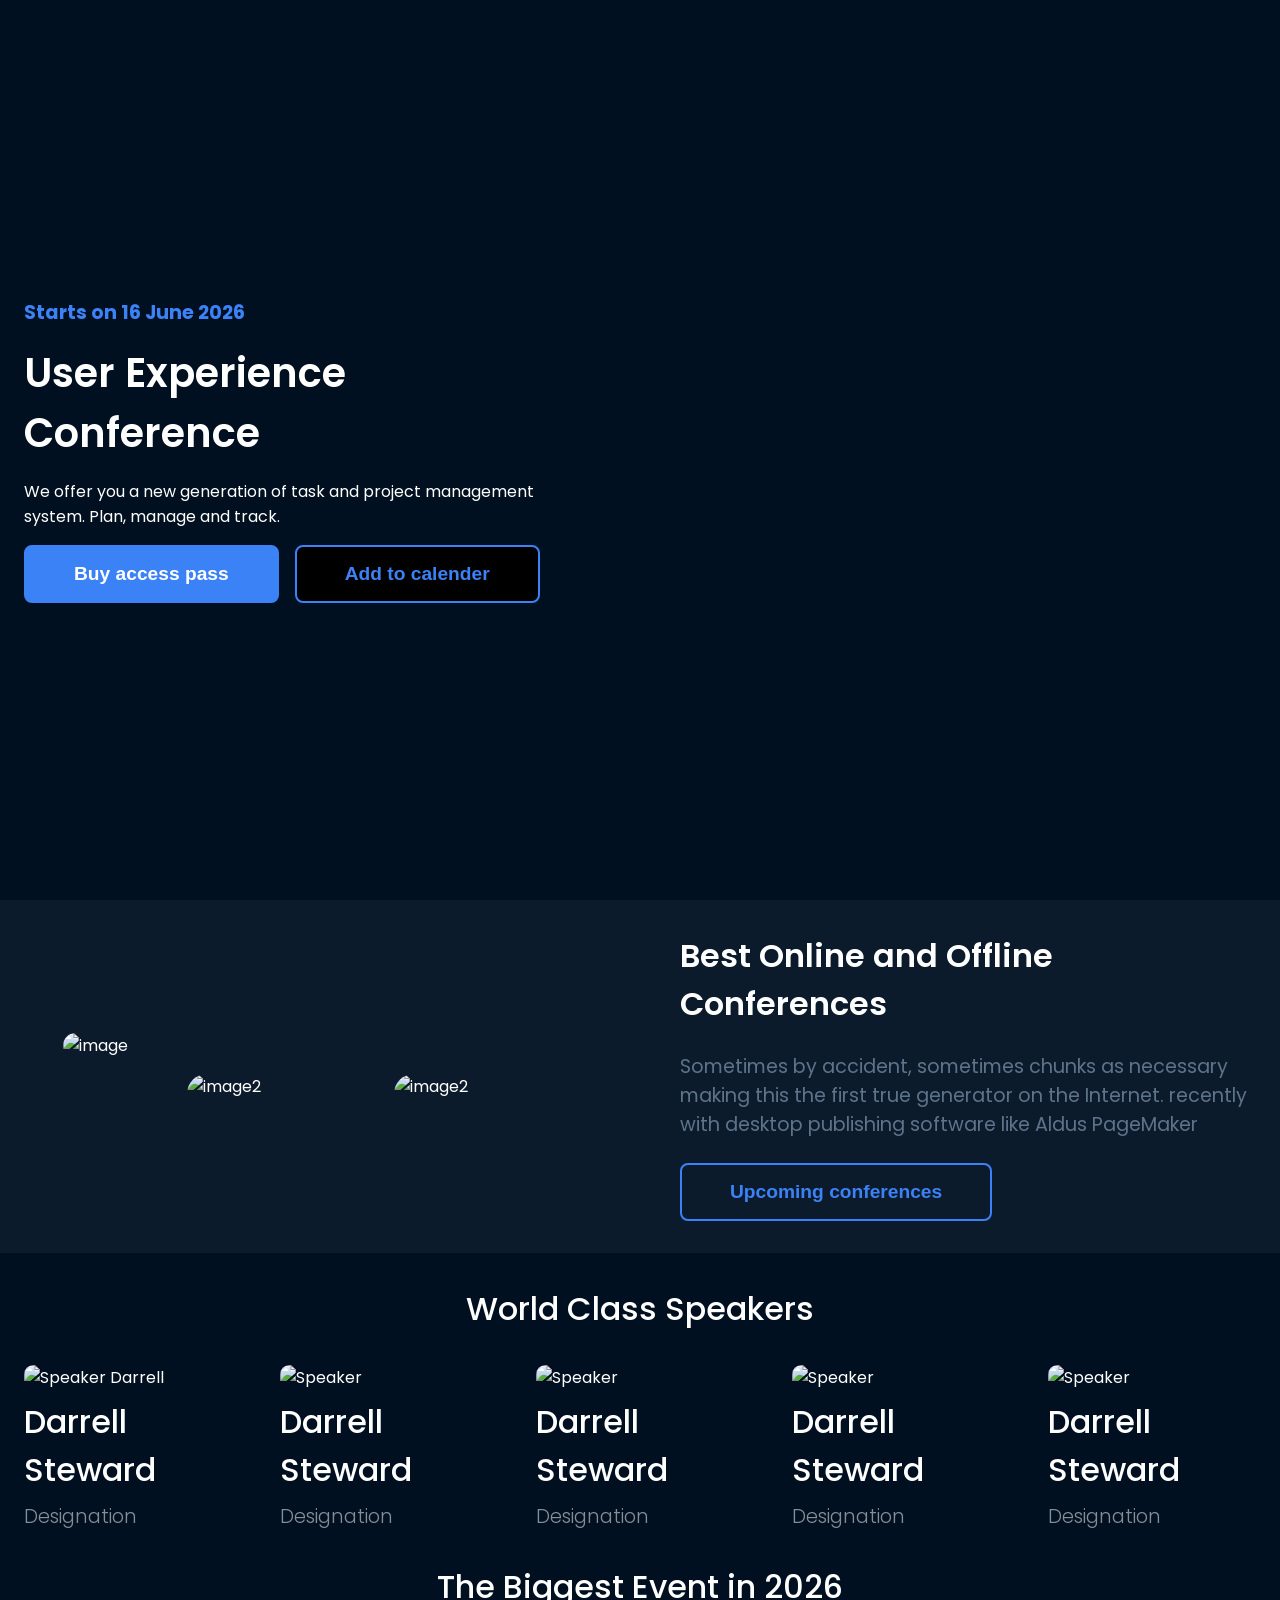
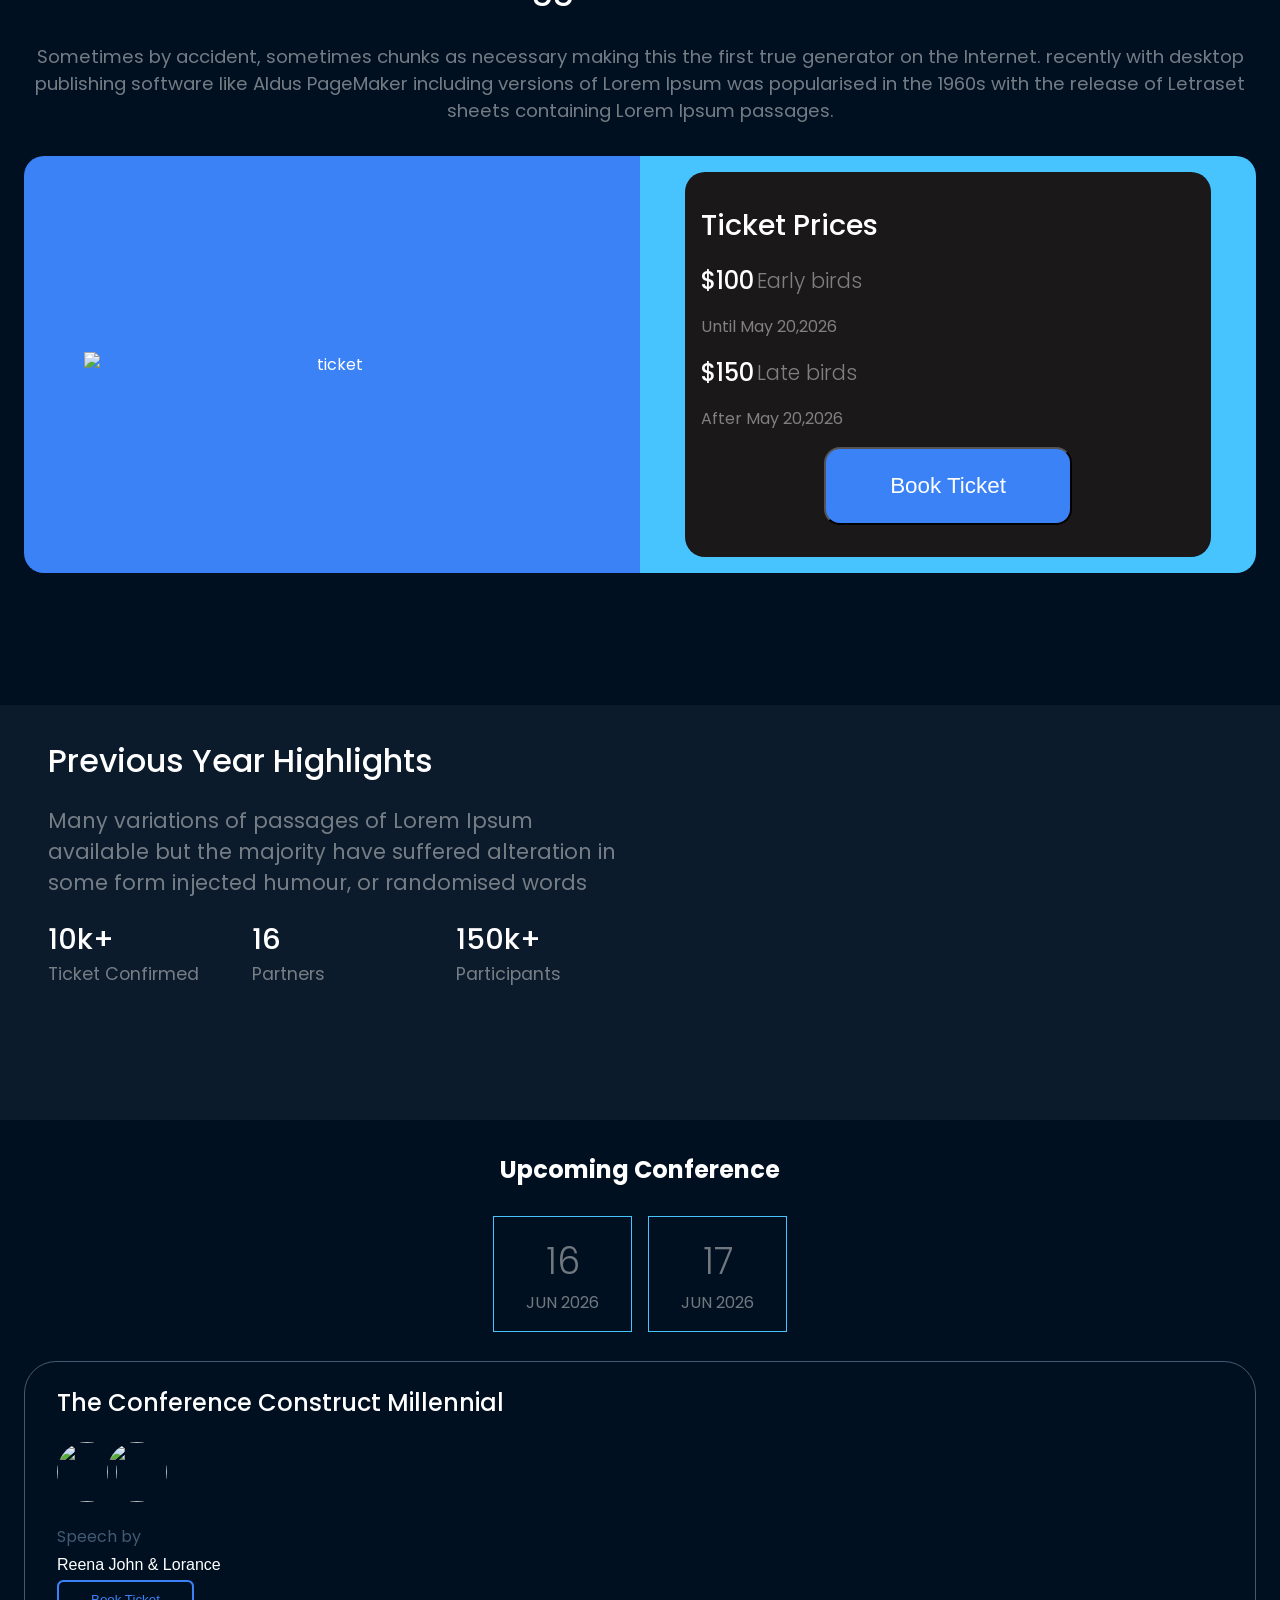
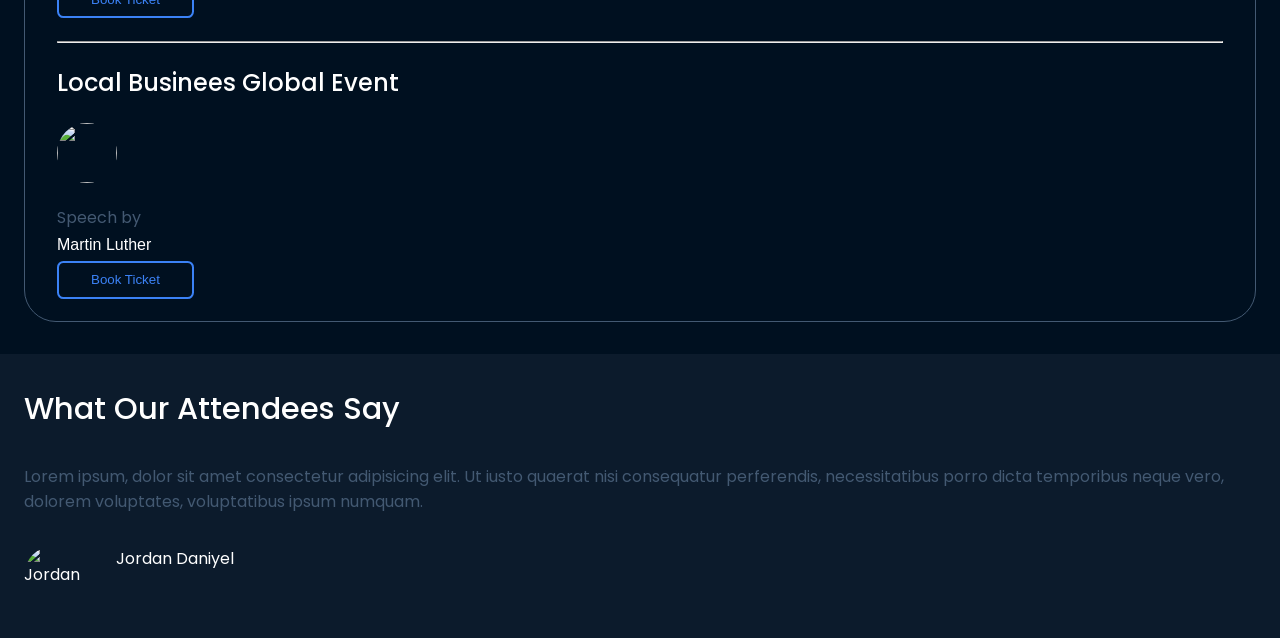
==== commit 56d2dd7f: "Merge pull request #11 from jilesh1/homepage Mobile View ✔" ====
--- a/index.html
+++ b/index.html
@@ -34,8 +34,16 @@
           </div>
         </div>
         <div class="images">
-          <img src="https://themewagon.github.io/symposium-nextjs/images/hero/john.png" alt="" class="left">
-          <img src="https://themewagon.github.io/symposium-nextjs/images/hero/maria.png" alt="" class="right">
+          <img
+            src="https://themewagon.github.io/symposium-nextjs/images/hero/john.png"
+            alt=""
+            class="left"
+          />
+          <img
+            src="https://themewagon.github.io/symposium-nextjs/images/hero/maria.png"
+            alt=""
+            class="right"
+          />
         </div>
       </div>
       <div class="main2">
@@ -83,7 +91,7 @@
         </div>
       </div>
       <div class="main3">
-        <h1>World Class Speakers</h1>
+        <div class=".m3Head"><h1>World Class Speakers</h1></div>
         <div class="speakers">
           <div class="img">
             <img
@@ -163,30 +171,34 @@
         </div>
       </div>
       <div class="main4">
-        <h3>Previous Year Highlights</h3>
-        <p>
-          Many variations of passages of Lorem Ipsum available but the majority
-          have suffered alteration in some form injected humour, or randomised
-          words
-        </p>
-        <div class="stats">
-          <div>
-            <h4>10k+</h4>
-            <p>Ticket Confirmed</p>
-          </div>
-          <div>
-            <h4>16</h4>
-            <p>Partners</p>
-          </div>
-          <div>
-            <h4>150k+</h4>
-            <p>Participants</p>
-          </div>
-        </div>
-        <img
+        <div class="m4Text">
+          <h3>Previous Year Highlights</h3>
+          <p>
+            Many variations of passages of Lorem Ipsum available but the
+            majority have suffered alteration in some form injected humour, or
+            randomised words
+          </p>
+          <div class="stats">
+            <div>
+              <h4>10k+</h4>
+              <p>Ticket Confirmed</p>
+            </div>
+            <div>
+              <h4>16</h4>
+              <p>Partners</p>
+            </div>
+            <div>
+              <h4>150k+</h4>
+              <p>Participants</p>
+            </div>
+          </div>
+        </div>
+        <div class="m4Image">
+          <img
           src="https://themewagon.github.io/symposium-nextjs/images/highlight/slide-1.png"
           alt=""
         />
+        </div>
       </div>
       <div class="main5">
         <h4>Upcoming Conference</h4>
--- a/CSS/anant.css
+++ b/CSS/anant.css
@@ -546,4 +546,57 @@
     border-top-right-radius: 167px;
     background-color: #47c4fe;
   }
+  main .main2 {
+    display: grid;
+    grid-template-columns: 1fr 1fr;
+    gap: 5rem;
+    place-items: center;
+  }
+  main .main2 .m2Img {
+    height: 80%;
+  }
+  main .main2 .m2Img .slider {
+    width: 80%;
+    -webkit-user-select: none;
+       -moz-user-select: none;
+            user-select: none;
+    height: 20%;
+    scrollbar-width: thin;
+    cursor: grab;
+  }
+  main .main3 .speakers {
+    display: flex;
+  }
+  main .main3 .m3bImage {
+    width: 70%;
+    display: grid;
+    grid-template-columns: 1fr 1fr;
+  }
+  main .main3 .m3bImage > div:first-child {
+    border-top-left-radius: 20px;
+    border-bottom-left-radius: 20px;
+    border-top-right-radius: 0 !important;
+    border-bottom-right-radius: 0;
+  }
+  main .main3 .m3bImage > div:last-child {
+    border-top-right-radius: 20px;
+    border-bottom-left-radius: 0 !important;
+  }
+  main .main3 .m3bImage > div:last-child .m3bText {
+    border-radius: 20px;
+  }
+  main .main4 {
+    display: grid;
+    grid-template-columns: 1fr 1fr;
+  }
+  main .main4 .m4Text {
+    display: flex;
+    flex-direction: column;
+    gap: 20px;
+    justify-content: center;
+  }
+  main .main4 .m4Text .stats {
+    display: grid;
+    grid-template-columns: 1fr 1fr 1fr;
+  }
 }/*# sourceMappingURL=anant.css.map */
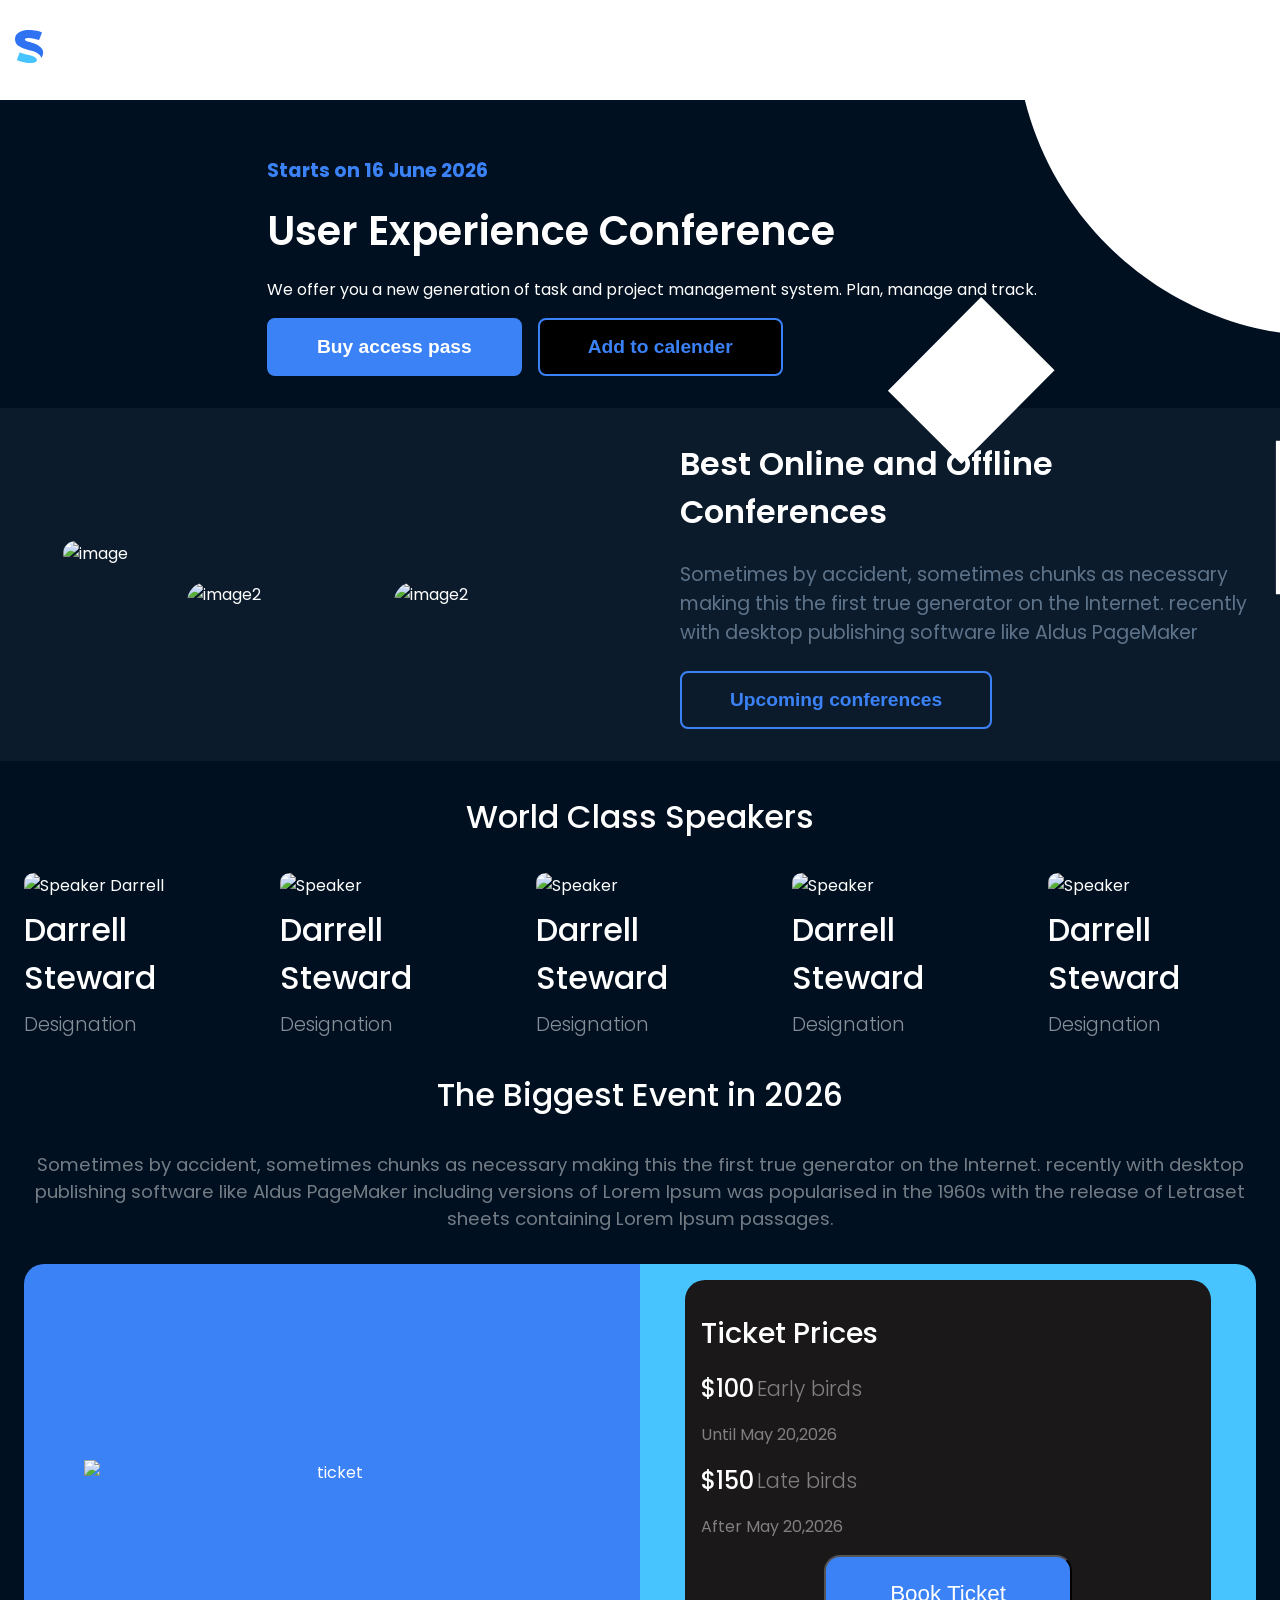
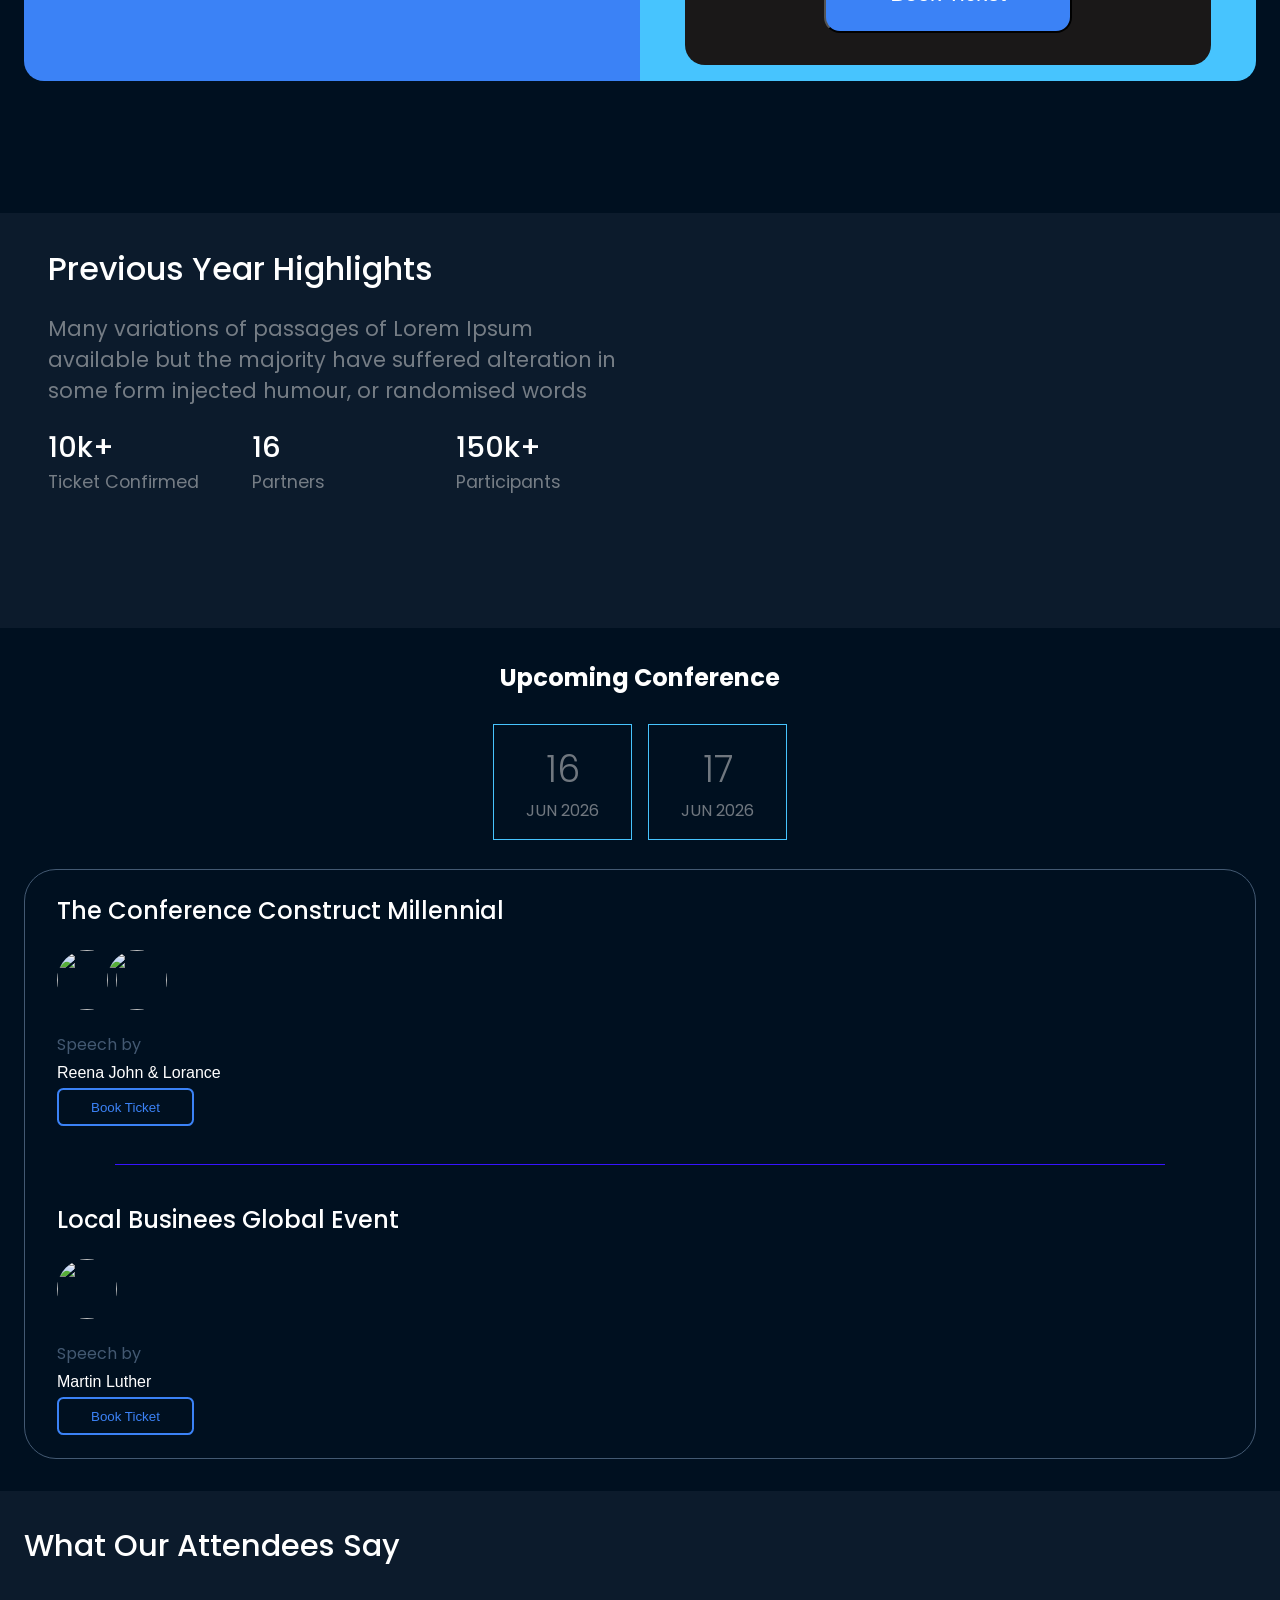
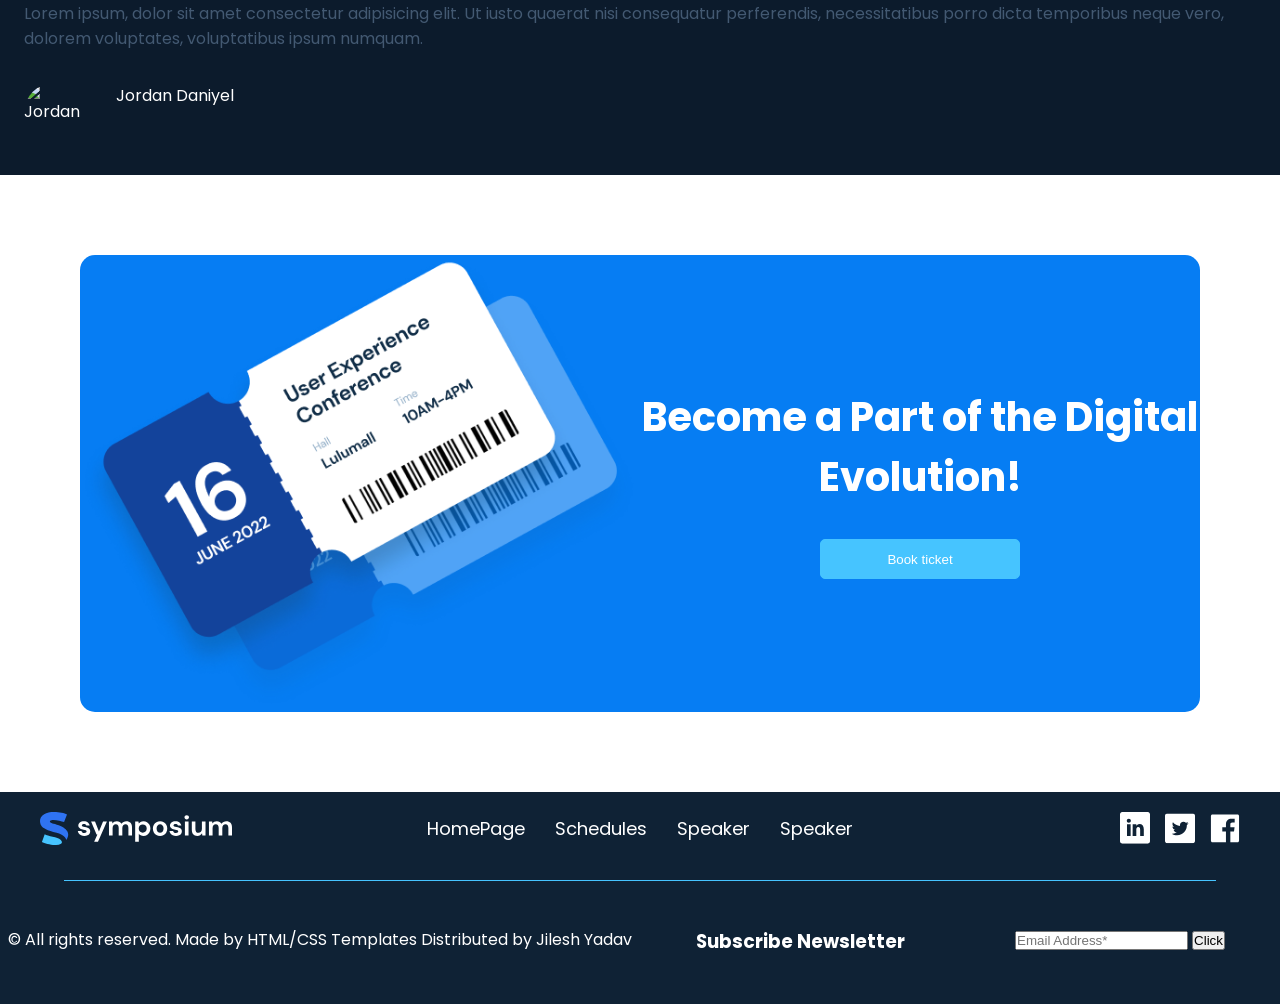
==== commit ea8cbbfe: "All done" ====
--- a/index.html
+++ b/index.html
@@ -18,6 +18,35 @@
     />
   </head>
   <body>
+    <div class="overlay" onclick="closeMenu()"></div>
+    <nav class="navbar">
+      <div>
+        <img src="asset/footer-logo-white.svg" alt="logo" />
+      </div>
+
+      <div class="list">
+        <ul>
+          <li><a href="index.html">HomePage</a></li>
+          <li><a href="Schedules.html">Schedules</a></li>
+          <li><a href="#">Speaker</a></li>
+          <li class="dropdown">
+            <a href="#">Blog <span class="caret">▼</span></a>
+            <ul class="dropdown-menu">
+              <li><a href="#">Blog list</a></li>
+              <li><a href="#">Blog details</a></li>
+            </ul>
+          </li>
+          <li><a href="contact.html">Contact</a></li>
+        </ul>
+      </div>
+
+      <img class="white" src="asset/white.svg" alt="--" />
+      <div class="hamburger" onclick="openMenu()">☰</div>
+      <div class="buttons">
+        <button class="SignIn">Sign In</button>
+        <button class="SignUp">Sign Up</button>
+      </div>
+    </nav>
     <!-- Home Page Content -->
     <main>
       <div class="main1">
@@ -265,9 +294,77 @@
             <i class="ri-star-fill"></i>
             <i class="ri-star-fill"></i>
             <i class="ri-star-fill"></i>
-          </div>
         </div>
       </div>
     </main>
+
+    <script>
+      function openMenu() {
+        document.querySelector(".list").classList.add("active");
+        document.querySelector(".buttons").classList.add("active");
+        document.querySelector(".overlay").classList.add("active");
+      }
+
+      function closeMenu() {
+        document.querySelector(".list").classList.remove("active");
+        document.querySelector(".buttons").classList.remove("active");
+        document.querySelector(".overlay").classList.remove("active");
+      }
+
+      window.addEventListener("scroll", function () {
+        const navbar = document.querySelector(".navbar");
+
+        if (window.scrollY > 50) {
+          navbar.classList.add("scrolled");
+        } else {
+          navbar.classList.remove("scrolled");
+        }
+      });
+    </script>
+    <!-- footer -->
+    <footer>
+      <div class="footertop">
+        <img class="ticket" src="asset/ticket.png" alt="logo" />
+
+        <div class="footert">
+          <h1>Become a Part of the Digital Evolution!</h1>
+          <button>Book ticket</button>
+        </div>
+      </div>
+      <div style="background-color: #0f2235">
+        <div class="MainFooter">
+          <img src="asset/footer-logo-white.svg" alt="logo" />
+          <div class="footerlist">
+            <ul>
+              <li><a href="index.html">HomePage</a></li>
+              <li><a href="">Schedules</a></li>
+              <li><a href="#">Speaker</a></li>
+              <li><a href="#">Speaker</a></li>
+            </ul>
+          </div>
+          <div>
+            <img src="asset/1.svg" alt="logo" />
+            <img src="asset/2.svg" alt="logo" />
+            <img src="asset/3.svg" alt="logo" />
+          </div>
+        </div>
+        <hr />
+        <div class="footerend">
+          <div>
+            <p>
+              © All rights reserved. Made by HTML/CSS Templates Distributed by
+              Jilesh Yadav
+            </p>
+          </div>
+          <div class="footersubs">
+            <div><h3>Subscribe Newsletter</h3></div>
+            <div>
+              <input type="email" placeholder="Email Address*" />
+              <button>Click</button>
+            </div>
+          </div>
+        </div>
+      </div>
+    </footer>
   </body>
-</html>
+</html>
--- a/CSS/anant.css
+++ b/CSS/anant.css
@@ -509,6 +509,12 @@
 }
 
 @media (min-width: 1000px) {
+<<<<<<< HEAD
+=======
+
+
+  /* v */
+>>>>>>> 000ebc8 (All done)
   main .main1 {
     height: 100vh;
     display: grid;
@@ -599,4 +605,410 @@
     display: grid;
     grid-template-columns: 1fr 1fr 1fr;
   }
-}/*# sourceMappingURL=anant.css.map */+<<<<<<< HEAD
+}/*# sourceMappingURL=anant.css.map */
+=======
+}/*# sourceMappingURL=anant.css.map */
+
+.white{
+    height: 30px;
+    width: 25px;
+    position: relative;
+}
+
+.navbar{
+    position: sticky;
+    top: 0px;
+    height: 100px;
+    display: flex;
+    justify-content: space-around;
+    align-items: center;
+   
+    padding: 15px;
+}
+.navbar.scrolled{
+    background-color: #113151;
+    box-shadow: 0 2px 10px rgba(0,0,0,0.3);
+}
+
+
+.list ul{
+    list-style: none;
+    display: flex;
+    gap: 30px;
+}
+
+.list ul li a{
+    text-decoration: none;
+    color: white;
+    font-size: 18px;
+}
+
+.list ul li a:hover{
+   color: #1e66f5;
+}
+
+/* Dropdown */
+.dropdown{
+  position: relative;
+}
+
+.dropdown-menu{
+  position: absolute;
+  top: 120%;
+  left: 0;
+  min-width: 190px;
+
+  background: #061f33;
+  border: 1px solid rgba(255,255,255,0.08);
+  border-radius: 12px;
+  padding: 10px 0;
+
+  list-style: none;
+
+  /* ✅ important */
+  display: flex;
+  flex-direction: column;
+
+  opacity: 0;
+  visibility: hidden;
+  transform: translateY(10px);
+  transition: all 0.3s ease;
+  z-index: 999;
+}
+
+.dropdown:hover .dropdown-menu{
+  opacity: 1;
+  visibility: visible;
+  transform: translateY(0);
+}
+
+.dropdown-menu li a{
+  display: block;
+  padding: 10px 18px;
+  color: #fff;
+  text-decoration: none;
+  font-size: 15px;
+
+  /* ✅ keep text in one line */
+  white-space: nowrap;
+}
+
+.dropdown-menu li a:hover{
+  background: rgba(30,102,245,0.15);
+  color: #1e66f5;
+}
+
+.buttons{
+    display: flex;
+    gap: 10px;
+}
+
+.SignUp{
+  position: relative;
+  padding: 12px 30px;
+  background-color: #1e66f5;
+  border: 2px solid #1e66f5;
+  border-radius: 15px;
+  color: #fff;
+  font-size: 18px;
+  font-weight: 500;
+  cursor: pointer;
+  overflow: hidden;
+  z-index: 1;
+}
+.SignUp::before{
+  content: "";
+  position: absolute;
+  inset: 0;
+  background: #011120;
+  transform: translateY(-100%);
+  transition: transform 0.4s ease;
+  z-index: -1;
+}
+.SignUp:hover::before{ transform: translateY(0); }
+.SignUp:hover{ color: #1e66f5; }
+
+.SignIn{
+  position: relative;
+  padding: 12px 30px;
+  background-color: #011120;
+  border: 2px solid #1e66f5;
+  color: #1e66f5;
+  border-radius: 15px;
+  font-size: 18px;
+  font-weight: 500;
+  cursor: pointer;
+  overflow: hidden;
+  z-index: 1;
+}
+.SignIn::before{
+  content: "";
+  position: absolute;
+  inset: 0;
+  background: #1e66f5;
+  transform: translateY(-100%);
+  transition: transform 0.4s ease;
+  z-index: -1;
+}
+.SignIn:hover::before{ transform: translateY(0); }
+.SignIn:hover{ color: white; }
+
+
+
+
+.hamburger{
+    display: none;
+    font-size: 28px;
+    cursor: pointer;
+    color: white;
+}
+
+
+.overlay{
+    position: fixed;
+    top: 0;
+    left: 0;
+    width: 100%;
+    height: 100%;
+    background: rgba(0,0,0,0.5);
+    opacity: 0;
+    visibility: hidden;
+    transition: 0.3s;
+}
+
+.overlay.active{
+    opacity: 1;
+    visibility: visible;
+}
+
+@media screen and (max-width:1100px){
+.navbar{
+    justify-content: space-between;
+}
+.footerend{
+    color: #ffffff;
+    
+    text-align: center;
+    display: grid;
+    grid-template-columns: 1fr ;
+}
+.footersubs{
+     display: grid;
+   
+    grid-template-columns: 1fr;
+}
+
+.white{
+    margin-left: auto;
+    margin-right: 15px;
+}
+    .hamburger{
+        display: block;
+    }
+    
+
+    .list{
+        position: fixed;
+        top: 0;
+        right: -250px;
+        height: 100vh;
+        width: 250px;
+        background-color: #0f2235;
+        transition: right 0.3s ease;
+        padding-top: 60px;
+        z-index: 1000;
+    }
+
+    .list.active{
+        right: 0;
+    }
+
+    .list ul{
+        flex-direction: column;
+    }
+
+    .list ul li a{
+       margin-left: 1.5rem;
+        display: block;
+       
+    }
+
+    .buttons{
+         position: fixed;
+    right: -100%;
+    bottom: 25px;
+    width: 270px;
+    padding: 0 18px;
+    display: flex;
+    flex-direction: column;
+    gap: 12px;
+    transition: right 0.3s ease;
+    z-index: 10000;
+    margin-left: 1.5rem;
+    }
+
+    .buttons.active{
+        right: 0;
+    }
+
+     .buttons button{
+    width: 100%;
+    padding: 12px 0;
+    font-size: 16px;
+  }
+    .MainFooter{
+        grid-template-columns: 1fr 1fr ;
+        gap: 30px;
+        text-align: center;
+    }
+
+    .MainFooter div:last-child{
+        justify-content: start;
+    }
+    .ticket{
+        display: none;
+    }
+    .footertop{
+        display: grid;
+        grid-template-columns: 1fr;
+        justify-content: center;
+        align-items: center;
+        text-align: center;
+        padding: 2rem;
+    }
+  }
+
+  .footertop{
+   background-color: #067df3;
+    border-radius: 15px;
+    margin: 5rem;
+    display: grid;
+    grid-template-columns: 1fr 1fr;
+    align-items: center;
+    overflow: hidden; /* prevents overflow */
+}
+.footersubs button{
+    color: black;
+}
+.footert{
+   
+    text-align: center;
+    align-content: center;
+    justify-content: center; 
+    
+
+}
+.footert h1{
+    font-size: 40px;
+    color: #ffffff;
+}
+.footert button{
+    margin-top: 2rem;
+    width: 200px;
+    height: 40px;
+    padding: 8px 16px;
+    border: 1px solid #46c4ff;
+    border-radius: 5px;
+    
+    background-color: #46c4ff;
+    color: #ffffff;
+    cursor: pointer;
+}
+.footert button:hover{
+    background-color: transparent;
+}
+.MainFooter{
+    background-color: #0f2235;
+    
+    padding: 20px 40px;
+
+    display: grid;
+    grid-template-columns: 1fr 1fr 1fr;
+
+    align-items: center;
+
+}
+.MainFooter div:last-child{
+
+    display: flex;
+    gap: 15px;
+    justify-content: flex-end;
+}
+
+.MainFooter div:last-child img{
+    width: 30px;
+    cursor: pointer;
+}
+
+.footerlist ul{
+    list-style: none;
+    display: flex;
+    gap: 30px;
+}
+
+.footerlist ul li a{
+    text-decoration: none;
+    color: white;
+    font-size: 18px;
+}
+.ticket{
+    width: 100%;
+    height: auto;
+    max-width: 100%;
+    object-fit: contain;
+   
+}
+hr {
+  border: none; /* Removes default border and 3D effect */
+  height: 0.5px; /* Sets the thickness of the line */
+  background-color: #46c4ff; /* Sets the color of the line */
+  width: 90%; /* Sets the width (optional, default is 100%) */
+  margin: 15px auto; /* Centers the line and adds vertical spacing */
+}
+.footerend{
+    color: #ffffff;
+    padding-top: 2rem;
+    padding-bottom: 3rem;
+    text-align: center;
+    display: grid;
+    grid-template-columns: 1fr 1fr;
+}
+.footersubs{
+     display: grid;
+     justify-content: space-around;
+     grid-template-columns: 1fr 1fr;
+}
+@media screen and (max-width:900px){
+.MainFooter{
+        grid-template-columns: 1fr  ;
+        gap: 20px;
+        text-align: center;
+    }
+
+    .MainFooter div:last-child{
+        justify-content: start;
+    }
+    
+    
+
+}
+
+@media(max-width:480px){
+
+.card{
+    min-width: 120px;
+    height: 90px;
+}
+.footerlist ul{
+    flex-direction: column;
+    align-items: center;
+  }
+
+  .footerlist {
+    padding: 10px;
+  }
+
+
+}  
+>>>>>>> 000ebc8 (All done)
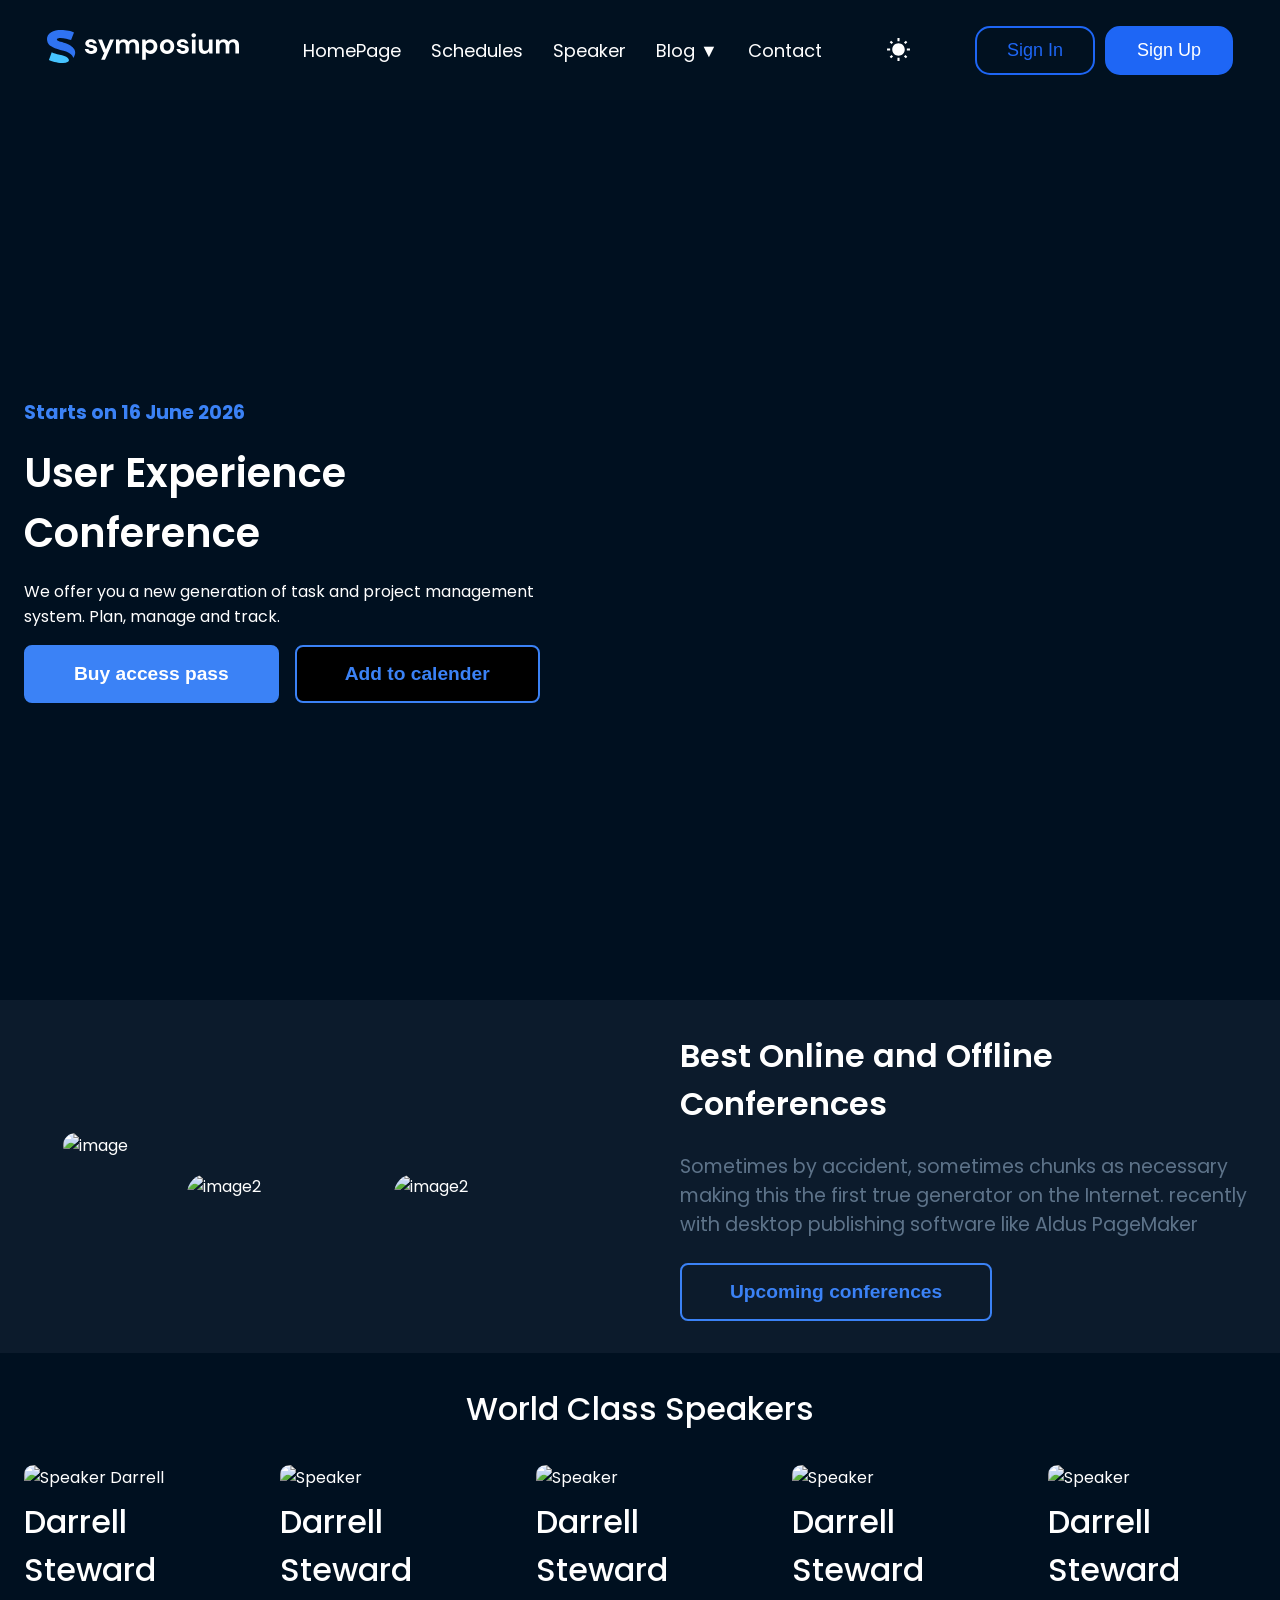
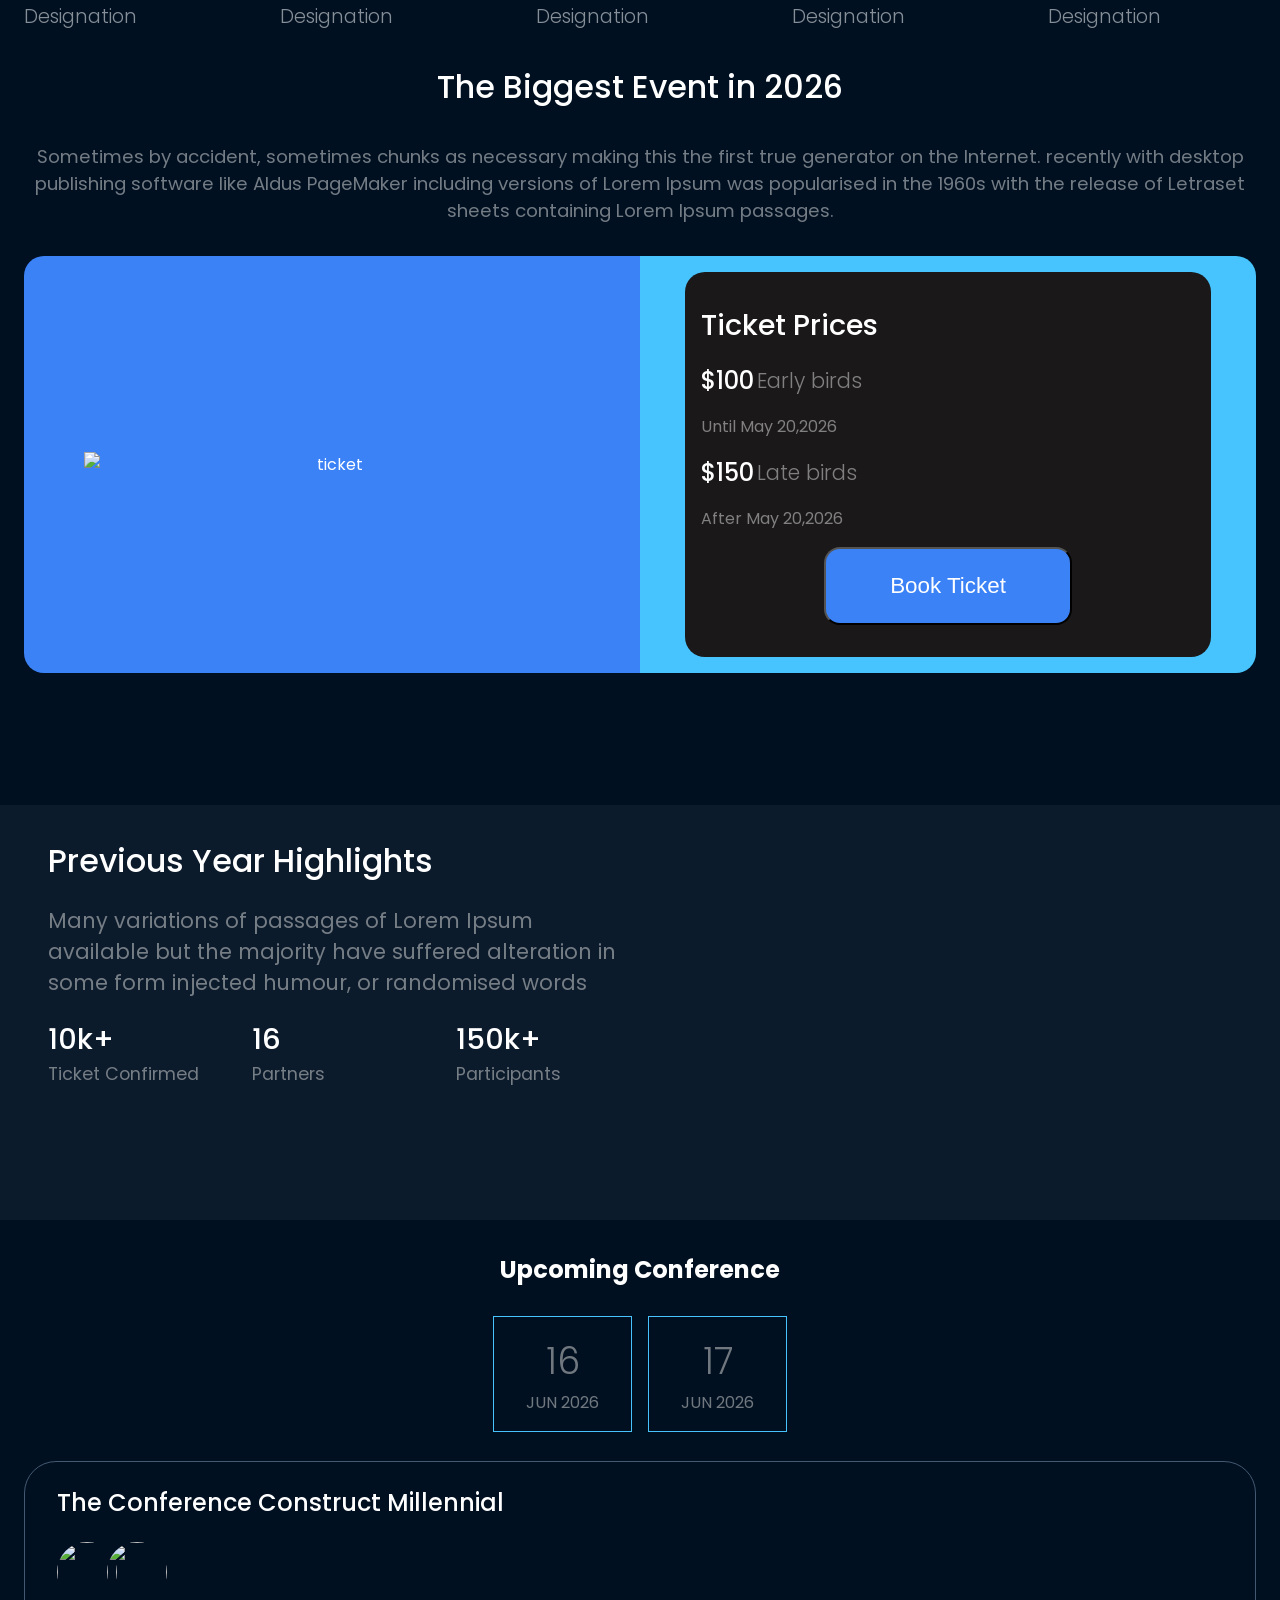
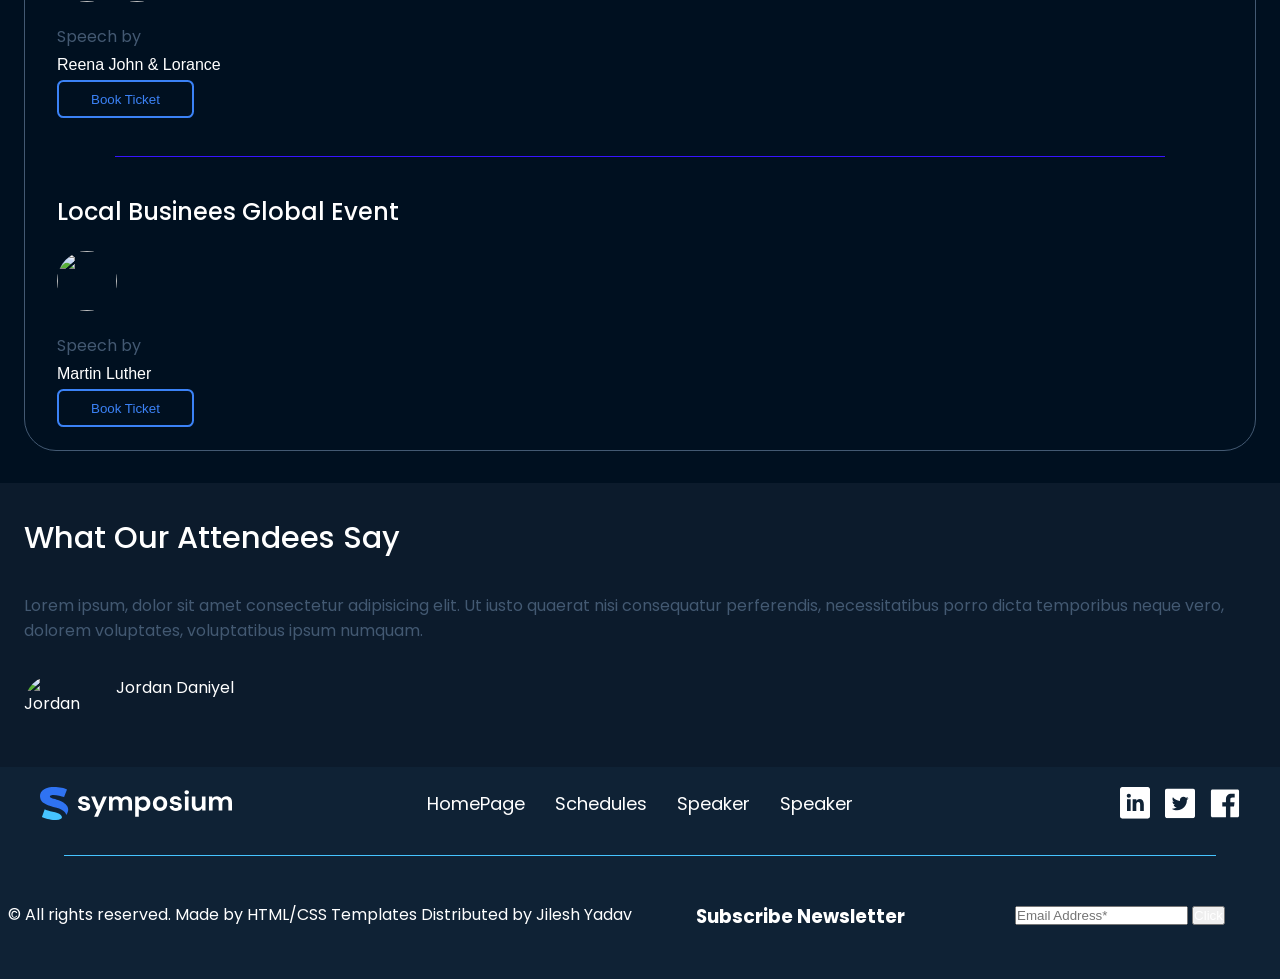
==== commit b6e51553: "!" ====
--- a/index.html
+++ b/index.html
@@ -12,6 +12,7 @@
       href="https://png.pngtree.com/png-vector/20230527/ourmid/pngtree-s-logo-icon-vector-png-image_7111071.png"
       type="image/x-icon"
     />
+    <!-- sdda -->
     <link
       href="https://cdn.jsdelivr.net/npm/remixicon@4.9.0/fonts/remixicon.css"
       rel="stylesheet"
@@ -323,14 +324,7 @@
     </script>
     <!-- footer -->
     <footer>
-      <div class="footertop">
-        <img class="ticket" src="asset/ticket.png" alt="logo" />
-
-        <div class="footert">
-          <h1>Become a Part of the Digital Evolution!</h1>
-          <button>Book ticket</button>
-        </div>
-      </div>
+     
       <div style="background-color: #0f2235">
         <div class="MainFooter">
           <img src="asset/footer-logo-white.svg" alt="logo" />
--- a/CSS/anant.css
+++ b/CSS/anant.css
@@ -509,12 +509,9 @@
 }
 
 @media (min-width: 1000px) {
-<<<<<<< HEAD
-=======
 
 
   /* v */
->>>>>>> 000ebc8 (All done)
   main .main1 {
     height: 100vh;
     display: grid;
@@ -605,9 +602,6 @@
     display: grid;
     grid-template-columns: 1fr 1fr 1fr;
   }
-<<<<<<< HEAD
-}/*# sourceMappingURL=anant.css.map */
-=======
 }/*# sourceMappingURL=anant.css.map */
 
 .white{
@@ -623,6 +617,7 @@
     display: flex;
     justify-content: space-around;
     align-items: center;
+   background-color: #011120;
    
     padding: 15px;
 }
@@ -829,34 +824,32 @@
     }
 
     .list ul li a{
-       margin-left: 1.5rem;
+        text-align: center;
         display: block;
        
     }
 
     .buttons{
-         position: fixed;
-    right: -100%;
-    bottom: 25px;
-    width: 270px;
-    padding: 0 18px;
-    display: flex;
-    flex-direction: column;
-    gap: 12px;
-    transition: right 0.3s ease;
-    z-index: 10000;
-    margin-left: 1.5rem;
+        position: fixed;
+        right: -250px;
+        top: 250px;
+        width: 250px;
+       
+        flex-direction: column;
+        background-color: #0f2235;
+        padding: 15px;
+        transition: right 0.3s ease;
+        z-index: 1000;
     }
 
     .buttons.active{
         right: 0;
     }
 
-     .buttons button{
-    width: 100%;
-    padding: 12px 0;
-    font-size: 16px;
-  }
+    .buttons button{
+        width: 100%;
+        margin-bottom: 10px;
+    }
     .MainFooter{
         grid-template-columns: 1fr 1fr ;
         gap: 30px;
@@ -887,9 +880,6 @@
     grid-template-columns: 1fr 1fr;
     align-items: center;
     overflow: hidden; /* prevents overflow */
-}
-.footersubs button{
-    color: black;
 }
 .footert{
    
@@ -1010,5 +1000,4 @@
   }
 
 
-}  
->>>>>>> 000ebc8 (All done)
+}  
